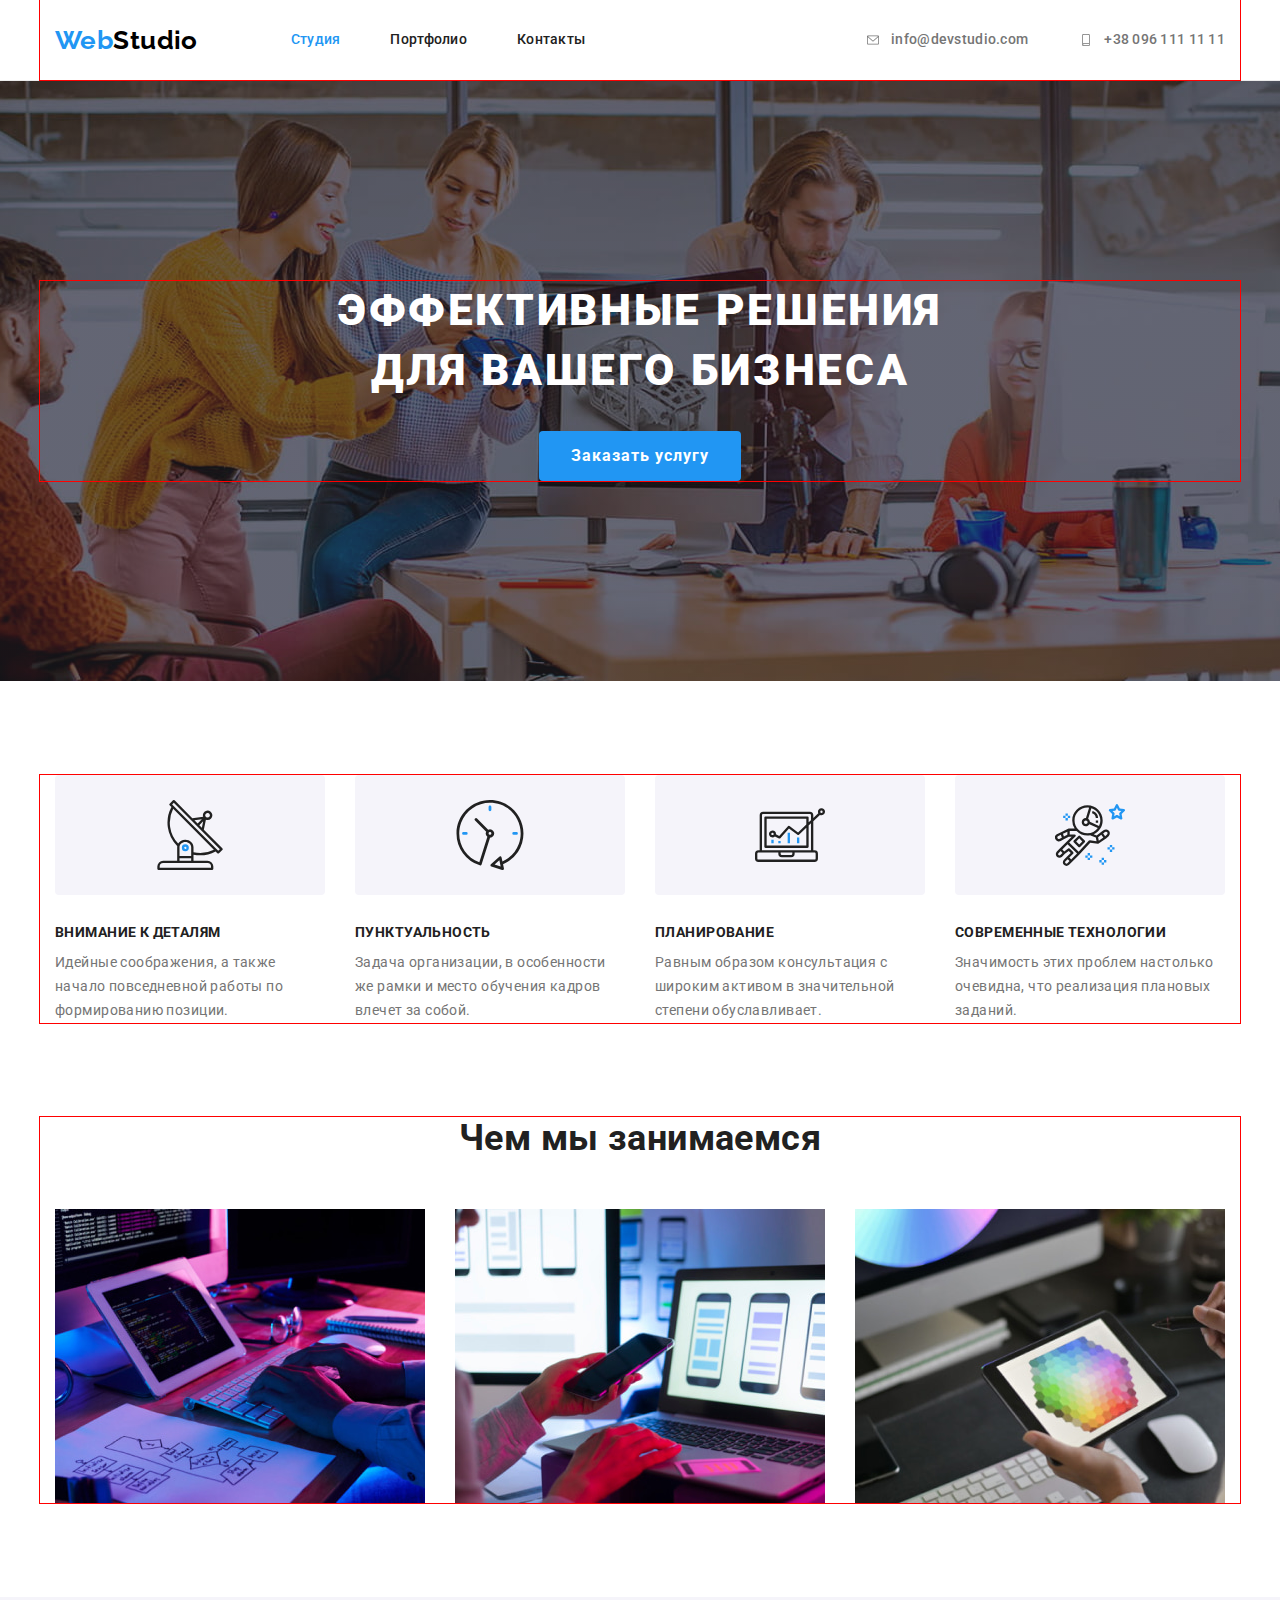
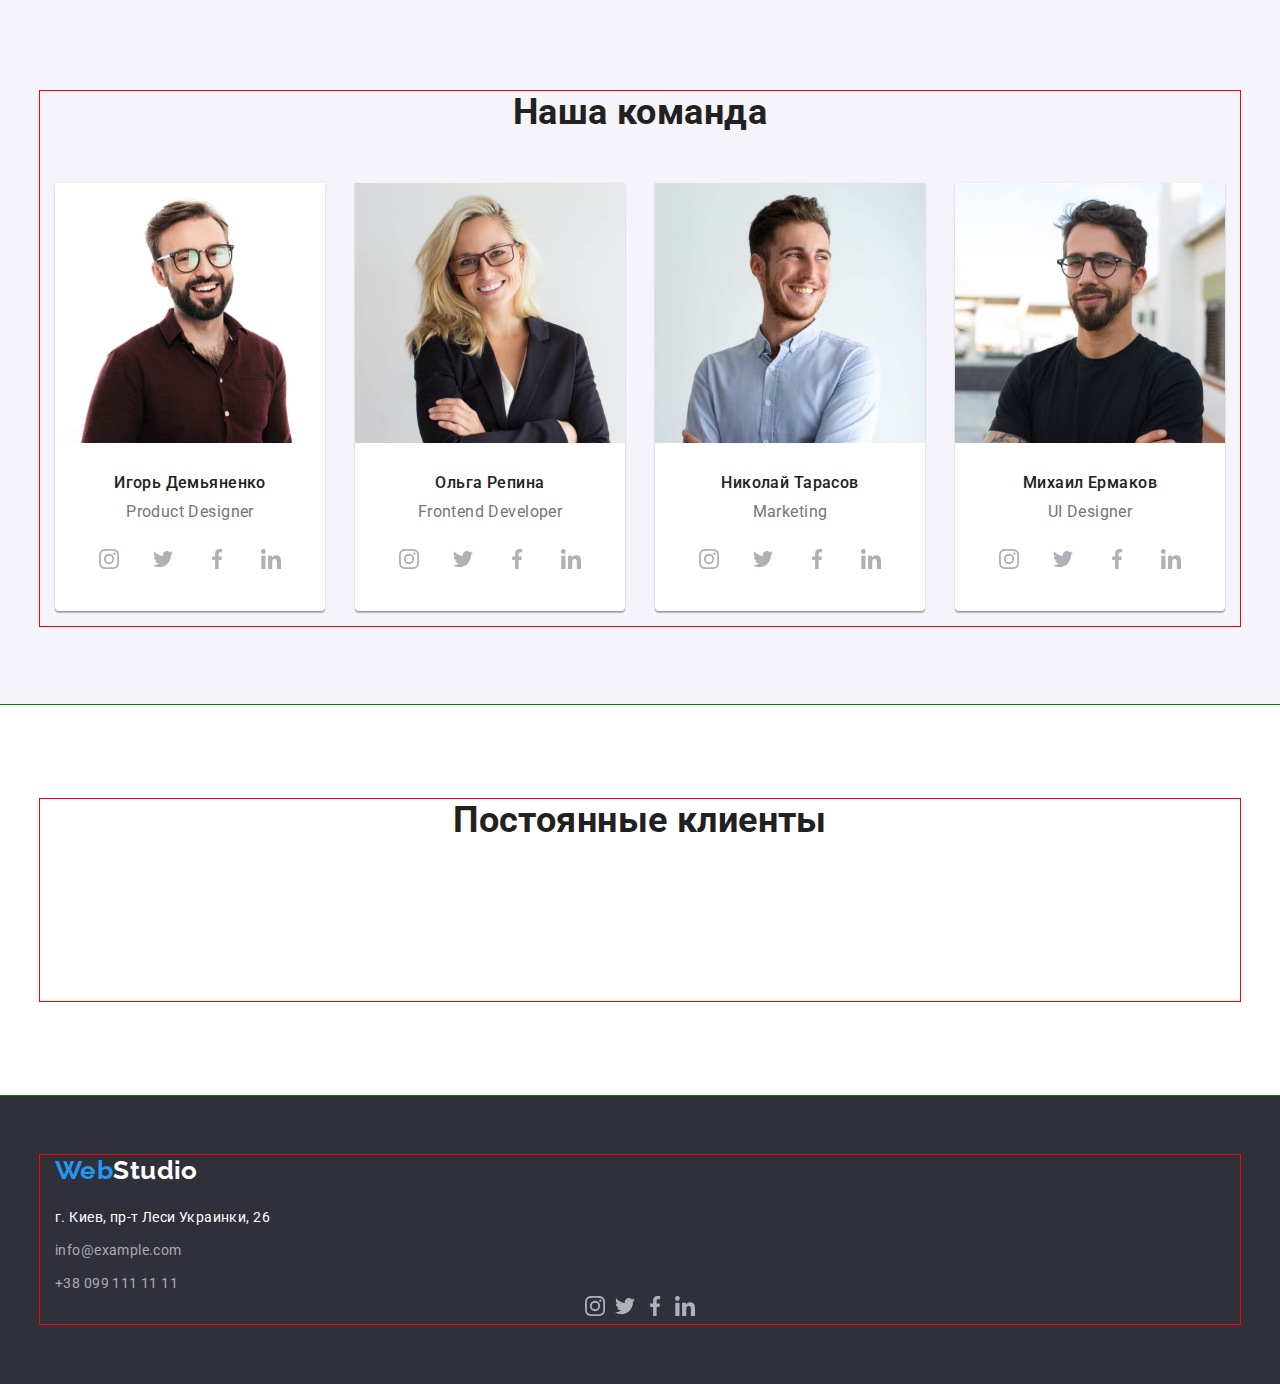
==== index.html @ 1580b16b "worked with hover of icons but need a help" ====
<!DOCTYPE html>
<html lang="ru">
  <head>
    <meta charset="UTF-8" />
    <meta http-equiv="X-UA-Compatible" content="IE=edge" />
    <meta name="viewport" content="width=device-width, initial-scale=1.0" />
    <title>goit-markup-hw-04-yashchuk-yurii</title>

    <!-- modern-normalize -->
    <link
      rel="stylesheet"
      href="https://cdnjs.cloudflare.com/ajax/libs/modern-normalize/1.0.0/modern-normalize.min.css"
    />

    <!-- fonts-->
    <link rel="preconnect" href="https://fonts.googleapis.com" />
    <link rel="preconnect" href="https://fonts.gstatic.com" crossorigin />
    <link
      href="https://fonts.googleapis.com/css2?family=Raleway:wght@700&family=Roboto:wght@400;500;700;900&display=swap"
      rel="stylesheet"
    />

    <!-- CSS -->
    <link rel="stylesheet" href="./css/styles.css" />
  </head>

  <!-- body -->
  <body class="body">
    <!--header-->
    <header class="header">
      <div class="container header-container">
        <nav class="header-nav">
          <a class="header-logo" href="./index.html"
            >Web<span class="header-span">Studio</span></a
          >
          <ul class="header-list list">
            <li class="header-list-item">
              <a class="header-link current" href="./index.html">Студия</a>
            </li>
            <li class="header-list-item">
              <a class="header-link" href="./portfolio.html">Портфолио</a>
            </li>
            <li class="header-list-item">
              <a class="header-link" href="#Контакты">Контакты</a>
            </li>
          </ul>
        </nav>
        <div class="header-contacts">
          <ul class="header-address-list list">
          <li class="header-address-item head-email">
            <svg class="header-contacts-icon icon-envelope" width="16" height="12">
              <use href="./images/icons.svg#icon-envelope"></use>
            </svg>
            <a class="header-contacts-item header-contacts-email"
              href="mailto:info@devstudio.com"
              >info@devstudio.com</a
            >
          </li>
          <li class="header-address-item head-smartphone">
            <svg class="header-contacts-icon icon-smartphone" width="16" height="12">
              <use href="./images/icons.svg#icon-smartphone"></use>
            </svg>
            <a
              class="header-contacts-item header-contacts-tel"
              href="tel:+380961111111"
              >+38 096 111 11 11</a
            >
          </li>
          </ul>
        </div>
      </div>
    </header>

    <!-- main -->
    <main>
      <!--hero-->
      <section class="hero">
        <div class="container hero-container">
          <h1 class="hero-title">Эффективные решения для вашего бизнеса</h1>
          <button class="hero-btn" type="button">Заказать услугу</button>
        </div>
      </section>

      <!--features-->
      <section class="features section">
        <div class="container features-container">
          <h2 class="features-title">Особенности</h2>
          <ul class="features-list list">
            <li class="features-list-item">
              <div class="features-icons features-icons-details">
                <svg width="70" height="70">
                  <use href="./images/icons.svg#icon-antenna"></use>
                </svg>
              </div>
              <h3 class="features-subtitle">Внимание к деталям</h3>
              <p class="features-txt">
                Идейные соображения, а также начало повседневной работы по
                формированию позиции.
              </p>
            </li>
            <li class="features-list-item">
              <div class="features-icons features-icons-punktuality">
                <svg width="70" height="70">
                  <use href="./images/icons.svg#icon-clock"></use>
                </svg>
              </div>
              <h3 class="features-subtitle">Пунктуальность</h3>
              <p class="features-txt">
                Задача организации, в особенности же рамки и место обучения
                кадров влечет за собой.
              </p>
            </li>
            <li class="features-list-item">
              <div class="features-icons features-icons-planning">
                <svg width="70" height="70">
                  <use href="./images/icons.svg#icon-diagram"></use>
                </svg>
              </div>
              <h3 class="features-subtitle">Планирование</h3>
              <p class="features-txt">
                Равным образом консультация с широким активом в значительной
                степени обуславливает.
              </p>
            </li>
            <li class="features-list-item">
              <div class="features-icons features-icons-technology">
                <svg width="70" height="70">
                  <use href="./images/icons.svg#icon-astronaut"></use>
                </svg>
              </div>
              <h3 class="features-subtitle">Современные технологии</h3>
              <p class="features-txt">
                Значимость этих проблем настолько очевидна, что реализация
                плановых заданий.
              </p>
            </li>
          </ul>
        </div>
      </section>

      <!--cervice-->
      <section class="service section">
        <div class="container service-container">
          <h2 class="service-title">Чем мы занимаемся</h2>
          <ul class="list cervice-list-container">
            <li class="cervice-list-items">
              <img
                class="service-img"
                src="./images/sec3/img1.jpg"
                alt="Создание сайтов"
                width="370"
                height="294"
              />
            </li>
            <li class="cervice-list-items">
              <img
                class="service-img"
                src="./images/sec3/img2.jpg"
                alt="Создание мобильных приложений"
                width="370"
                height="294"
              />
            </li>
            <li class="cervice-list-items">
              <img
                class="service-img"
                src="./images/sec3/img3.jpg"
                alt="Яркое оформление сайтов и приложений"
                width="370"
                height="294"
              />
            </li>
          </ul>
        </div>
      </section>

      <!--team-->
      <section class="team section">
        <div class="container">
          <h2 class="team-title">Наша команда</h2>
          <ul class="team-list list card-set">
            <li class="team-list-item card-set-item">
              <img
                class="team-img"
                src="./images/sec4/img4.jpg"
                alt="Игорь Демьяненко"
                width="270"
                height="260"
              />
              <h3 class="team-subtitle">Игорь Демьяненко</h3>
              <p class="team-txt" lang="en">Product Designer</p>
              <ul class="social-media list">
                <li class="social-media-item">
                  <a
                  class="team-smi-link link"
                  href=""
                  target="_blank"
                  rel="noopener noreferrer"
                  aria-label="instagram">
                  <svg class="team-smi-icon" width="20" height="20">
                    <use href="./images/icons.svg#icon-instagram"></use>
                  </svg>
                  </a>
                </li>
                <li class="social-media-item">
                  <a 
                  class="team-smi-link link"
                  href=""
                  target="_blank"
                  rel="noopener noreferrer"
                  aria-label="twitter">
                  <svg class="team-smi-icon" width="20" height="20">
                    <use href="./images/icons.svg#icon-twitter"></use>
                  </svg>
                  </a>
                </li>
                <li class="social-media-item">
                  <a 
                  class="team-smi-link link"
                  href=""
                  target="_blank"
                  rel="noopener noreferrer"
                  aria-label="facebook">
                  <svg width="20" height="20">
                    <use href="./images/icons.svg#icon-facebook"></use>
                  </svg>
                  </a>
                </li>
                <li class="social-media-item">
                  <a 
                  class="team-smi-link link"
                  href=""
                  target="_blank"
                  rel="noopener noreferrer"
                  aria-label="linkedin">
                  <svg class="team-smi-icon" width="20" height="20">
                    <use href="./images/icons.svg#icon-linkedin"></use>
                  </svg>
                  </a>
                </li>
              </ul>
            </li>
            <li class="team-list-item card-set-item">
              <img
                class="team-img"
                src="./images/sec4/img5.jpg"
                alt="Ольга Репина"
                width="270"
                height="260"
              />
              <h3 class="team-subtitle">Ольга Репина</h3>
              <p class="team-txt" lang="en">Frontend Developer</p>
              <ul class="social-media list">
                <li class="social-media-item">
                  <a
                  class="team-smi-link link"
                  href=""
                  target="_blank"
                  rel="noopener noreferrer"
                  aria-label="instagram">
                  <svg class="team-smi-icon" width="20" height="20">
                    <use href="./images/icons.svg#icon-instagram"></use>
                  </svg>
                  </a>
                </li>
                <li class="social-media-item">
                  <a 
                  class="team-smi-link link"
                  href=""
                  target="_blank"
                  rel="noopener noreferrer"
                  aria-label="twitter">
                  <svg class="team-smi-icon" width="20" height="20">
                    <use href="./images/icons.svg#icon-twitter"></use>
                  </svg>
                  </a>
                </li>
                <li class="social-media-item">
                  <a 
                  class="team-smi-link link"
                  href=""
                  target="_blank"
                  rel="noopener noreferrer"
                  aria-label="facebook">
                  <svg class="team-smi-icon" width="20" height="20">
                    <use href="./images/icons.svg#icon-facebook"></use>
                  </svg>
                  </a>
                </li>
                <li class="social-media-item">
                  <a 
                  class="team-smi-link link"
                  href=""
                  target="_blank"
                  rel="noopener noreferrer"
                  aria-label="linkedin">
                  <svg class="team-smi-icon" width="20" height="20">
                    <use href="./images/icons.svg#icon-linkedin"></use>
                  </svg>
                  </a>
                </li>
              </ul>
            </li>
            <li class="team-list-item card-set-item">
              <img
                class="team-img"
                src="./images/sec4/img6.jpg"
                alt="Николай Тарасов"
                width="270"
                height="260"
              />
              <h3 class="team-subtitle">Николай Тарасов</h3>
              <p class="team-txt" lang="en">Marketing</p>
              <ul class="social-media list">
                <li class="social-media-item">
                  <a
                  class="team-smi-link link"
                  href=""
                  target="_blank"
                  rel="noopener noreferrer"
                  aria-label="instagram">
                  <svg class="team-smi-icon" width="20" height="20">
                    <use href="./images/icons.svg#icon-instagram"></use>
                  </svg>
                  </a>
                </li>
                <li class="social-media-item">
                  <a 
                  class="team-smi-link link"
                  href=""
                  target="_blank"
                  rel="noopener noreferrer"
                  aria-label="twitter">
                  <svg class="team-smi-icon" width="20" height="20">
                    <use href="./images/icons.svg#icon-twitter"></use>
                  </svg>
                  </a>
                </li>
                <li class="social-media-item">
                  <a 
                  class="team-smi-link link"
                  href=""
                  target="_blank"
                  rel="noopener noreferrer"
                  aria-label="facebook">
                  <svg class="team-smi-icon" width="20" height="20">
                    <use href="./images/icons.svg#icon-facebook"></use>
                  </svg>
                  </a>
                </li>
                <li class="social-media-item">
                  <a 
                  class="team-smi-link link"
                  href=""
                  target="_blank"
                  rel="noopener noreferrer"
                  aria-label="linkedin">
                  <svg class="team-smi-icon" width="20" height="20">
                    <use href="./images/icons.svg#icon-linkedin"></use>
                  </svg>
                  </a>
                </li>
              </ul>
            </li>
            <li class="team-list-item card-set-item">
              <img
                class="team-img"
                src="./images/sec4/img7.jpg"
                alt="Михаил Ермаков"
                width="270"
                height="260"
              />
              <h3 class="team-subtitle">Михаил Ермаков</h3>
              <p class="team-txt" lang="en">UI Designer</p>
              <ul class="social-media list">
                <li class="social-media-item">
                  <a
                  class="team-smi-link link"
                  href=""
                  target="_blank"
                  rel="noopener noreferrer"
                  aria-label="instagram">
                  <svg class="team-smi-icon" width="20" height="20">
                    <use href="./images/icons.svg#icon-instagram"></use>
                  </svg>
                  </a>
                </li>
                <li class="social-media-item">
                  <a 
                  class="team-smi-link link"
                  href=""
                  target="_blank"
                  rel="noopener noreferrer"
                  aria-label="twitter">
                  <svg class="team-smi-icon" width="20" height="20">
                    <use href="./images/icons.svg#icon-twitter"></use>
                  </svg>
                  </a>
                </li>
                <li class="social-media-item">
                  <a 
                  class="team-smi-link link"
                  href=""
                  target="_blank"
                  rel="noopener noreferrer"
                  aria-label="facebook">
                  <svg width="20" height="20">
                    <use href="./images/icons.svg#icon-facebook"></use>
                  </svg>
                  </a>
                </li>
                <li class="social-media-item">
                  <a 
                  class="team-smi-link link"
                  href=""
                  target="_blank"
                  rel="noopener noreferrer"
                  aria-label="linkedin">
                  <svg class="team-smi-icon" width="20" height="20">
                    <use href="./images/icons.svg#icon-linkedin"></use>
                  </svg>
                  </a>
                </li>
              </ul>
            </li>
          </ul>
        </div>
      </section>

      <!-- clients -->
      <section class="clients section">
        <div class="container clients-container">
          <h2 class="clients-title">Постоянные клиенты</h2>
          <ul class="clients-list-container">
            <li class="clients-list list">
              <a 
                class="clients-link link"
                href=""
                target="_blank"
                rel="noopener noreferrer"
                aria-label="ya and co">
                <svg class="clients-icon" width="41" height="47">
                  <use href="./images/icons.svg#icon-"></use>
                </svg>
              </a>
            </li>
            <li class="clients-list list">
              <a 
                class="clients-link link"
                href=""
                target="_blank"
                rel="noopener noreferrer"
                aria-label="ya and co">
                <svg class="clients-icon" width="41" height="47">
                  <use href="./images/icons.svg#icon-"></use>
                </svg>
              </a>
            </li>
          </ul>
        </div>
      </section>
    </main>

    <!--footer-->
    <footer class="footer">
      <div class="container">
        <a class="footer-logo" href="#"
          >Web<span class="footer-span">Studio</span></a
        >
        <address class="address">
          <ul class="address-list">
            <li class="address-list-items">
              <a
                class="address-items address-link"
                href="https://goo.gl/maps/NhLZnFFBdDEXiQXY7"
                >г. Киев, пр-т Леси Украинки, 26</a
              >
            </li>
            <li class="address-list-items">
              <a
                class="address-items address-email"
                href="mailto:info@example.com"
                >info@example.com</a
              >
            </li>
            <li class="address-list-items">
              <a class="address-items address-tel" href="tel:+380991111111"
                >+38 099 111 11 11</a
              >
            </li>
          </ul>
        </address>
        <ul class="social-media list">
          <li class="social-media-item">
            <a 
              class="footer-smi-link link"
              href=""
              target="_blank"
              rel="noopener noreferrer"
              aria-label="instagram">
              <svg width="20" height="20">
                <use href="./images/icons.svg#icon-instagram"></use>
              </svg>
            </a>
          </li>
          <li class="social-media-item">
            <a 
              class="footer-smi-link link"
              href=""
              target="_blank"
              rel="noopener noreferrer"
              aria-label="twitter">
              <svg width="20" height="20">
                <use href="./images/icons.svg#icon-twitter">
                </use>
              </svg>
            </a>
          </li>
          <li class="social-media-item">
            <a 
              class="footer-smi-link link"
              href=""
              target="_blank"
              rel="noopener noreferrer"
              aria-label="facebook">
              <svg width="20" height="20">
                <use href="./images/icons.svg#icon-facebook"></use>
              </svg>
          </li>
          <li class="social-media-item">
            <a 
              class="footer-smi-link link"
              href=""
              target="_blank"
              rel="noopener noreferrer"
              aria-label="linkedin">
            <svg width="20" height="20">
              <use href="./images/icons.svg#icon-linkedin"></use>
            </svg>
            </a>
          </li>
        </ul>
      </div>
    </footer>
  </body>
</html>
---- css/styles.css ----
/* bg cl
    - main ##FFFFFF
    - second #2F303A #E5E5E5 #F5F4FA */

/* txt cl 
    - main  #757575
    - second add #212121 #FFFFFF rgba(255, 255, 255, 0.6) #000000
    - accent  #2196F3 */

:root {
    /* fonts */
    --main-font: "Roboto";
    --second-font: "Raleway"; 

    /* txt cl */
    --main-cl: #757575;
    --second-cl: #212121;
    --add_white_cl: #FFFFFF;
    --add_black_cl: #000000;
    --add_rgba_cl: rgba(255, 255, 255, 0.6);
    --accent-cl: #2196F3;

    /* bg-cl */
    --main-bg-cl: #FFFFFF;
    --second-bg-cl: #2F303A;
    --add-bg-cl: #E5E5E5;
    --rare-bg-cl: #F5F4FA;
    --accent-bg-cl: #2196F3;
    --border-card-cl: #EEEEEE;
    --border-header-cl: #ECECEC;
    --border-clients-cl: AFB1B8;
    --hero-bg-cl: C4C4C4;
    
    /* others */
    --items: 3;
    --indent: 40px;
}

/* body */
.body {
    background: var(-main-bg-cl);
    color: var(--main-cl);
    font-family: var(--main-font), sans-serif;
    font-weight: 400;
    font-size: 14px;
    line-height: 1.71;
    letter-spacing: 0.03em;
    font-style: normal;
}

/* common styles start */

.list {
    text-decoration: none;
    list-style: none;
    margin-top: 0;
    margin-bottom: 0;
    padding-left: 0;
}

/* grid flexbox */
.card-set {
    display: flex;
    flex-wrap: wrap;
    margin: calc(-1 * var(--indent) / 2);
}

.card-set-item {
    flex-basis: calc((100% - (var(--indent)) * var(--items)) / var(--items));
    margin: calc(var(--indent) / 2);
}


/* HEADER */
.header-nav .header-link.current {
color: var(--accent-cl);
}

.header-logo {
    font-family: var(--second-font);
    font-weight: 700;
    font-size: 26px;
    line-height: 1.19;
    color: var(--accent-cl);
    text-decoration: none;
    list-style: none;
    margin-right: 93px;
}

.header-span { 
    color: var(--add_black_cl);
}
        
.footer-span {
    color: var(--add_white_cl);
}

.header-link {
color: var(--second-cl);
    font-weight: 500;
    line-height: 1.14;
    letter-spacing: 0.02em;
    text-decoration: none;
    list-style: none;

    display: block;
    padding-top: 32px;
    padding-bottom: 32px;
}

.header-link:hover,
.header-link:focus {
    color: var(--accent-cl); 
}

.header-contacts a {
    color: var(--main-cl); 
    font-weight: 500;
    line-height: 1.14px;
    letter-spacing: 0.02em;
    text-decoration: none;
    list-style: none;
}

.header-address-item .header-contacts-item:hover,
.header-address-item .header-contacts-item:focus {
color: var(--accent-cl);
}

.list {
    display: flex;
}

.header-container {
    display: flex;
    align-items: center;
}

.header-nav {
    display: flex;
    align-items: center;
}

.header-list-item:not(:last-child) {
    margin-right: 50px;
}

.header-contacts-item {
    padding-top: 32px;
    padding-bottom: 32px;
}

.header-contacts {
    margin-left: auto;
}

.icon-smartphone {
    margin-left: 50px;
}

.header {
    border-bottom: 1px solid var(--border-header-cl);
    max-width: 1600px;
    margin-left: auto;
    margin-right: auto;
}

.header-address-item {
    display: flex;
    align-items: center;
}

.header-contacts-icon {
    margin-right: 10px;
}

.header-contacts-email:hover .icon-envelope,
.header-contacts-email:focus .icon-envelope {
    fill: var(--accent-cl);
}

.head-smartphone > .header-contacts-tel:hover .icon-smartphone,
.head-smartphone > .header-contacts-tel:focus .icon-smartphone {
    fill: var(--accent-cl);
}

/* HERO*/
.hero { 
    text-align: center;
    padding-top: 200px;
    padding-bottom: 200px;
    max-width: 1600px;
    height: 600px;
    margin-right: auto;
    margin-left: auto;

    background: var(--second-bg-cl);
    background-image: 
    linear-gradient(to right, rgba(47, 48, 58, 0.4), rgba(47, 48, 58, 0.4)),
    url(../images/hero/img-hero.jpg),
    linear-gradient(to right, #C4C4C4, #C4C4C4);
    background-repeat: no-repeat;
    background-size: cover;
    background-position: center;  
}

.hero-title {
    color: var(--add_white_cl);
    font-weight: 900;
    font-size: 44px;
    line-height: 1.36;
    letter-spacing: 0.06em;
    text-transform: uppercase;

    margin-top: 0;
    margin-bottom: 30px;
    width: 696px;
    margin-left: auto;
    margin-right: auto;
    text-align: center;
}

.hero-btn {
    background: var(--accent-bg-cl);
    color: var(--add_white_cl);
    font-weight: 700;
    font-size: 16px;
    line-height: 1.87;
    letter-spacing: 0.06em;
    cursor: pointer;

    padding: 10px 32px;
    display: inline-block;
    border-radius: 4px;
    min-width: 200px;
    text-align: center;
    border: none;
}

.hero-btn:hover,
.hero-btn:focus {
    background: var(--rare-bg-cl);
    color: var(--second-cl);
    box-shadow: 0px 4px 4px rgba(0, 0, 0, 0.15);
}

/* FEATURES */
/* h2 hidden */
.features-title {
    position: absolute;
    width: 1px;
    height: 1px;
    margin: -1px;
    border: 0;
    padding: 0;
    white-space: nowrap;
    clip-path: inset(100%);
    clip: rect(0 0 0 0);
    overflow: hidden;
}

.features-subtitle {
    font-weight: 700;
    font-size: 14px;
    line-height: 1.14;
    text-transform: uppercase;
    color: var(--second-cl);

    margin-bottom: 10px;
}   

.features-txt {
    color: var(--main-cl);
    line-height: 1.71;
    letter-spacing: 0.03em;
}

.features-container {
    display: flex;
}

.features-list-item:not(:last-child) {
    margin-right: 30px;
}

.features-list-item {
    flex-basis: 270px;
}

.features-icons {
    display: flex;
    width: 270px;
    height: 120px;
    background: var(--rare-bg-cl);
    border-radius: 4px;
    margin-bottom: 30px;
    align-items: center;
    justify-content: center;
}

/* SERVICE */

.service-title {
    font-weight: 700;
    font-size: 36px;
    line-height: 1.17;
    color: var(--second-cl);
    margin-top: 0;
    margin-bottom: 50px;

    display: flex;
    justify-content: center;
}

.cervice-list-container {
    display: flex;
}

.cervice-list-items:not(:last-child) {
    margin-right: 30px;
}

/* TEAM */

.team {
    background: var(--rare-bg-cl) ;
}

.team-title {
    font-weight: 700;
    font-size: 36px;
    line-height: 1.17;
    color: var(--second-cl);
    margin-top: 0;
    margin-bottom: 0;

    display: flex;
    justify-content: center;
    margin-bottom: 50px;
}

.team-subtitle {
    font-weight: 500;
    font-size: 16px;
    line-height: 1.19;
    color: var(--second-cl);

    display: flex;
    margin-bottom: 10px;
    justify-content: center;
}

.team-txt {
    font-size: 16px;
    line-height: 1.19;
    color: var(--main-cl);
    margin-top: 0;
    margin-bottom: 0;

    display: flex;
    margin-bottom: 16px;
    justify-content: center;
}

/* team flexbox*/
.team-list {
    --items: 4;
    --indent: 30px;
}

.team-img {
    margin-bottom: 30px;
}

.team-list-item {
    background: var(--main-bg-cl);
    box-shadow: 0px 1px 3px rgba(0, 0, 0, 0.12), 0px 1px 1px rgba(0, 0, 0, 0.14), 0px 2px 1px rgba(0, 0, 0, 0.2);
    border-radius: 0px 0px 4px 4px;
}

.social-media-link {
text-decoration: none;
} 

.social-media {
    display: flex;
    justify-content: center;
}

.social-media-item:not(:last-child) {
    margin-right: 10px;
}

.team-smi-link { 
    display: flex;
    align-items: center;
    justify-content: center;
    height: 44px;
    width: 44px;
    background-color: var(--main-bg-cl);
    border-radius: 50%;
    margin-bottom: 30px;
}

.team-smi-link:hover .team-smi-icon,
.team-smi-link:focus .team-smi-icon {
    fill: var(--accent-cl);
}

/* CLIENTS */
.clients {
    outline: 1px solid green;
    background: var(--main-bg-cl);
}

.container {
    outline: 1px solid red;
}

    .clients-title {
    font-weight: 700;
    font-size: 36px;
    line-height: 1.17;
    color: var(--second-cl);
    margin-top: 0;
    margin-bottom: 50px;
    display: flex;
    justify-content: center;
    }
    
/* .clients-list {
    display: flex;
}

.clients-link {
    display: flex;
    width: 170px;
    height: 92px;
    border: 1px solid AFB1B8;
    border-radius: 4px;
    align-items: center;
    justify-content: center;
    cursor: pointer;
} */


/* FOOTER*/
.footer-logo {
    font-family: var(--second-font);
    font-weight: 700;
    font-size: 26px;
    line-height: 1.19;
    color: var(--accent-cl);
    text-decoration: none;
    list-style: none;

    display: inline-block;
    margin-bottom: 20px;
}

.address-items {
    text-decoration: none;
    list-style: none;
    font-style: normal;
    margin-top: 0;
    margin-bottom: 0;
}

.address .address-link {
    color: var(--add_white_cl);
}

.address .address-email, 
.address .address-tel {
    color: var(--add_rgba_cl);
    }

    .footer {  
    background: var(--second-bg-cl);

    padding-top: 60px;
    padding-bottom: 60px;
    margin-left: auto;
    margin-right: auto;
    max-width: 1600px;
}

/* footer flexbox*/

.address-list {
    display: inline-block;
}

.address-list-items:not(:last-child) {
    margin-bottom: 9px;
}

.address-list-items {
    list-style: none;
}

/* PORTFOLIO */

.filters-btn {
    font-weight: 500;
    font-size: 16px;
    line-height: 1.62;
    text-align: center;
    letter-spacing: 0.03em;
    color: var(--second-cl);
    background: var(--rare-bg-cl);
    border-radius: 4px;
    cursor: pointer;
    padding: 6px 22px;
    display: inline-block;
    border: none;
}

.filters-btn:hover,
.filters-btn:focus {
    background: var(--accent-bg-cl);
    color: var(--add_white_cl);
    box-shadow: 0px 3px 1px rgba(0, 0, 0, 0.1), 0px 1px 2px rgba(0, 0, 0, 0.08), 0px 2px 2px rgba(0, 0, 0, 0.12);
}

.portfolio-title {
    position: absolute;
    width: 1px;
    height: 1px;
    margin: -1px;
    border: 0;
    padding: 0;
    white-space: nowrap;
    clip-path: inset(100%);
    clip: rect(0 0 0 0);
    overflow: hidden;
}

.portfolio-subtitle {
    font-weight: 700;
    font-size: 18px;
    line-height: 2.00;
    letter-spacing: 0.06em;
    color: var(--second-cl);
    font-style: normal;
    margin-bottom: 4px;
}

.portfolio-txt {
    font-size: 16px;
    line-height: 1.88;
    color:var(--main-cl);
    margin-top: 0;
    margin-bottom: 0;
}

.portfolio-filters {
    justify-content: center;
    margin-bottom: 50px;
}

.portfolio-filters-item:not(:last-child) {
    margin-right: 8px;
}

.portfolio-list {
    --items: 3;
    --indent: 30px;
}

.portfolio-list-item:hover,
.portfolio-list-item:focus {
box-shadow: 0px 1px 1px rgba(0, 0, 0, 0.12), 0px 4px 4px rgba(0, 0, 0, 0.06), 1px 4px 6px rgba(0, 0, 0, 0.16);
}

.portfolio-service {
    padding: 20px 24px;
    border-left: 1px solid var(--border-card-cl);
    border-right: 1px solid var(--border-card-cl);
    border-bottom: 1px solid var(--border-card-cl);
}

.portfolio-link {
    text-decoration: none;
}

/* FLEXBOX */
/* OUTLINE AND BG */
/* outline for all section 
.hero,
.features,
.service,
.team,
.footer,
.portfolio {
    outline: 2px solid tomato;
}*/

/* outline for all containers 
.container {
outline: 2px solid rgb(19, 201, 31);
}*/

/* pictures */
img {
    display: block;
    max-width: 100%;
    height: auto;
}

/* Reset some styles */
h1,
h2,
h3,
p,
ul {
    margin: 0;
    padding: 0;
}

/* CONTAINER */
.container {
    width: 1200px;
    padding-left: 15px;
    padding-right: 15px;
    margin-left: auto;
    margin-right: auto;
}

/* SECTIONS */
.section {
    padding-top: 94px;
    padding-bottom: 94px;
    max-width: 1600px;
    margin-right: auto;
    margin-left: auto;
}

/* changed for correct padding of service */
.service {
    padding-top: 0;
}
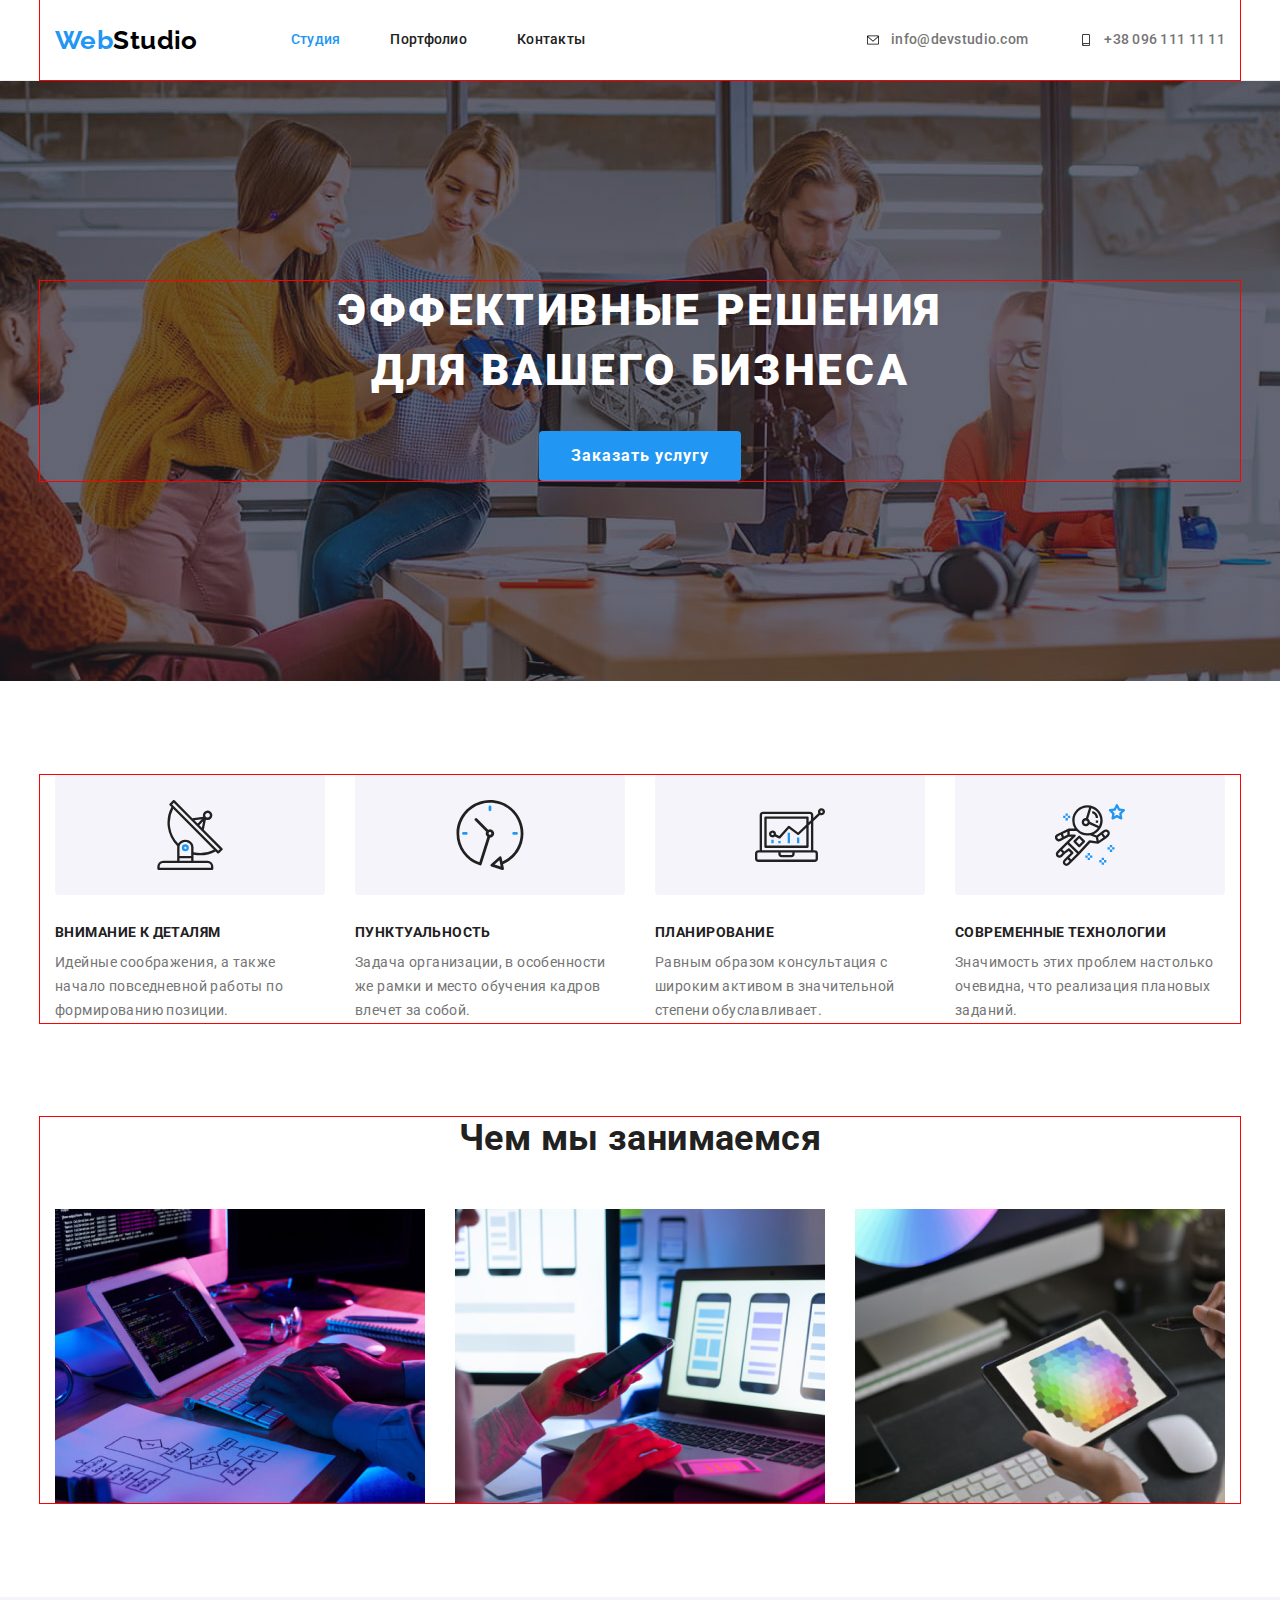
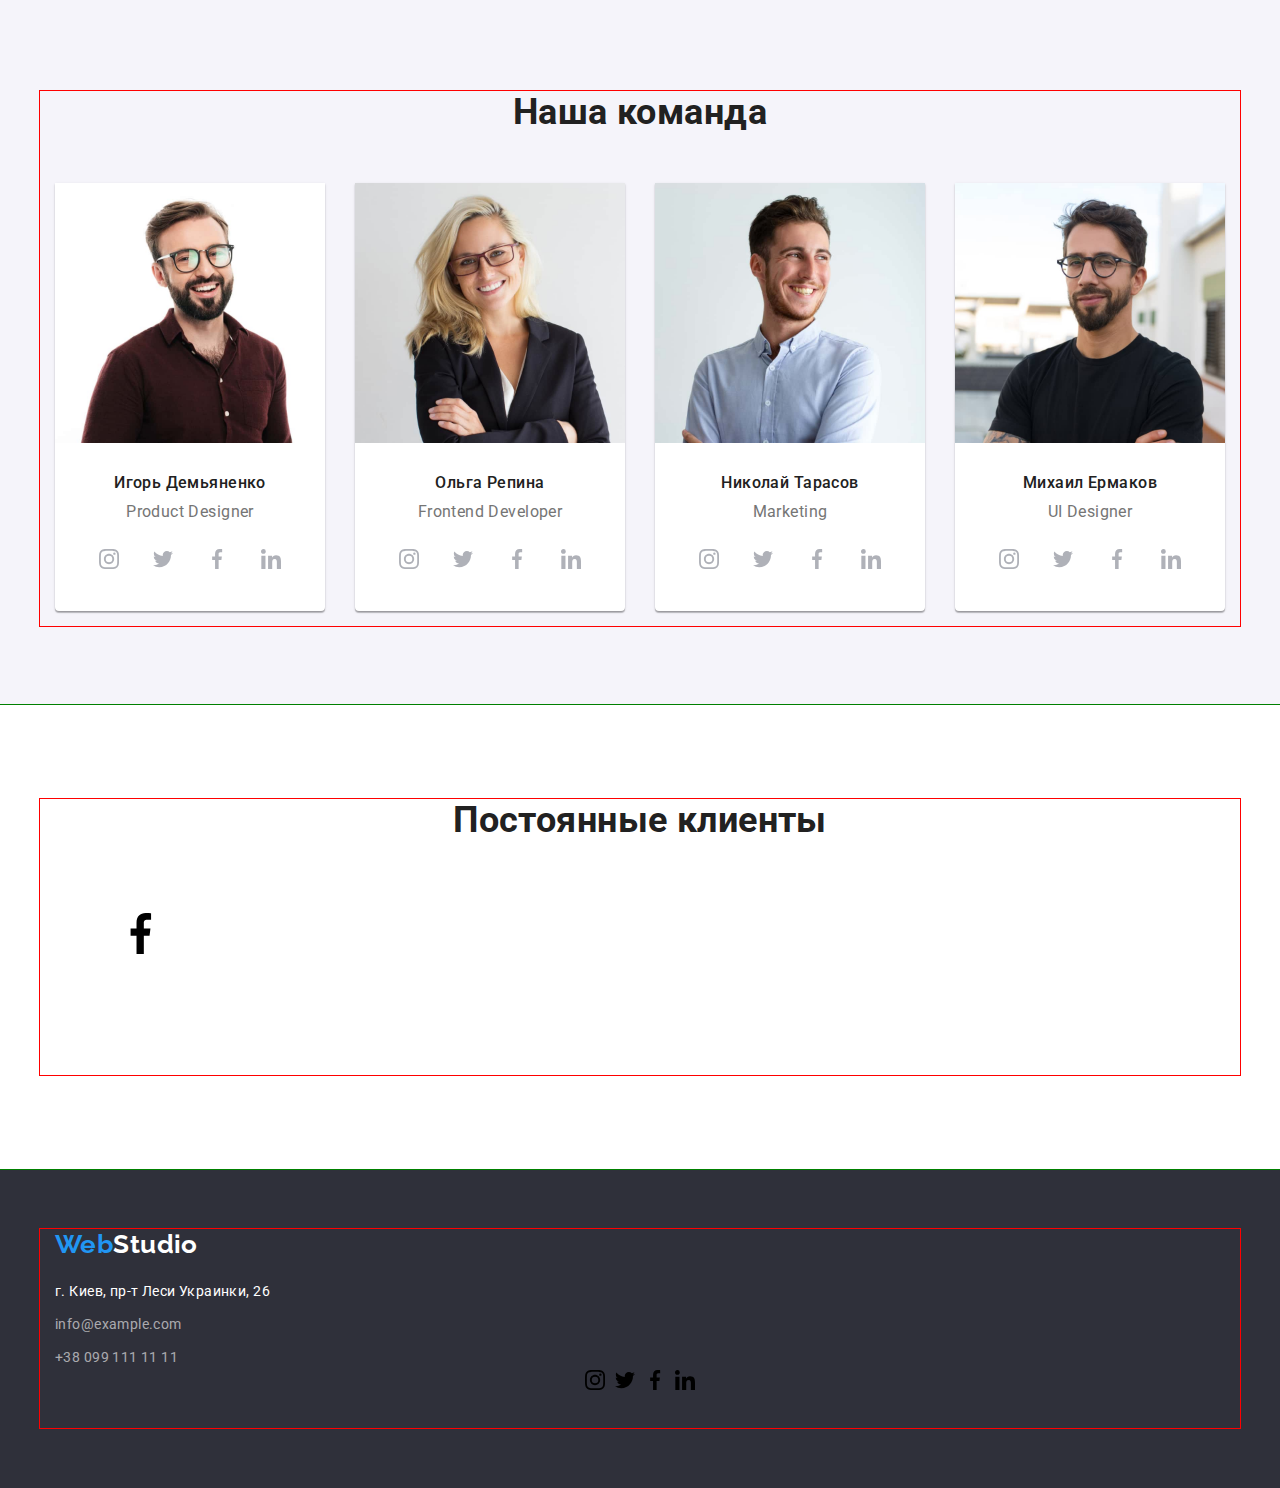
==== commit caded61b: "made icons in team section" ====
--- a/index.html
+++ b/index.html
@@ -221,7 +221,7 @@
                   target="_blank"
                   rel="noopener noreferrer"
                   aria-label="facebook">
-                  <svg width="20" height="20">
+                  <svg class="team-smi-icon" width="20" height="20">
                     <use href="./images/icons.svg#icon-facebook"></use>
                   </svg>
                   </a>
@@ -404,7 +404,7 @@
                   target="_blank"
                   rel="noopener noreferrer"
                   aria-label="facebook">
-                  <svg width="20" height="20">
+                  <svg class="team-smi-icon" width="20" height="20">
                     <use href="./images/icons.svg#icon-facebook"></use>
                   </svg>
                   </a>
@@ -440,7 +440,7 @@
                 rel="noopener noreferrer"
                 aria-label="ya and co">
                 <svg class="clients-icon" width="41" height="47">
-                  <use href="./images/icons.svg#icon-"></use>
+                  <use href="./images/icons.svg#icon-facebook"></use>
                 </svg>
               </a>
             </li>
--- a/css/styles.css
+++ b/css/styles.css
@@ -29,7 +29,7 @@
     --accent-bg-cl: #2196F3;
     --border-card-cl: #EEEEEE;
     --border-header-cl: #ECECEC;
-    --border-clients-cl: AFB1B8;
+    --border-clients-cl: #AFB1B8;
     --hero-bg-cl: C4C4C4;
     
     /* others */
@@ -398,14 +398,24 @@
     justify-content: center;
     height: 44px;
     width: 44px;
+    fill: var(--border-clients-cl);
     background-color: var(--main-bg-cl);
     border-radius: 50%;
-    margin-bottom: 30px;
 }
 
 .team-smi-link:hover .team-smi-icon,
 .team-smi-link:focus .team-smi-icon {
-    fill: var(--accent-cl);
+    fill: var(--add_white_cl);
+    background-color: var(--accent-bg-cl);
+} 
+
+.team-smi-link:hover,
+.team-smi-link:focus {
+    background-color: var(--accent-bg-cl);
+}
+
+.social-media-item {
+    margin-bottom: 30px;
 }
 
 /* CLIENTS */
@@ -429,20 +439,20 @@
     justify-content: center;
     }
     
-/* .clients-list {
-    display: flex;
-}
-
-.clients-link {
+.clients-list {
+    display: flex;
+}
+
+.clients-list {
     display: flex;
     width: 170px;
     height: 92px;
-    border: 1px solid AFB1B8;
+    border: 5px solid AFB1B8;
     border-radius: 4px;
     align-items: center;
     justify-content: center;
     cursor: pointer;
-} */
+} 
 
 
 /* FOOTER*/
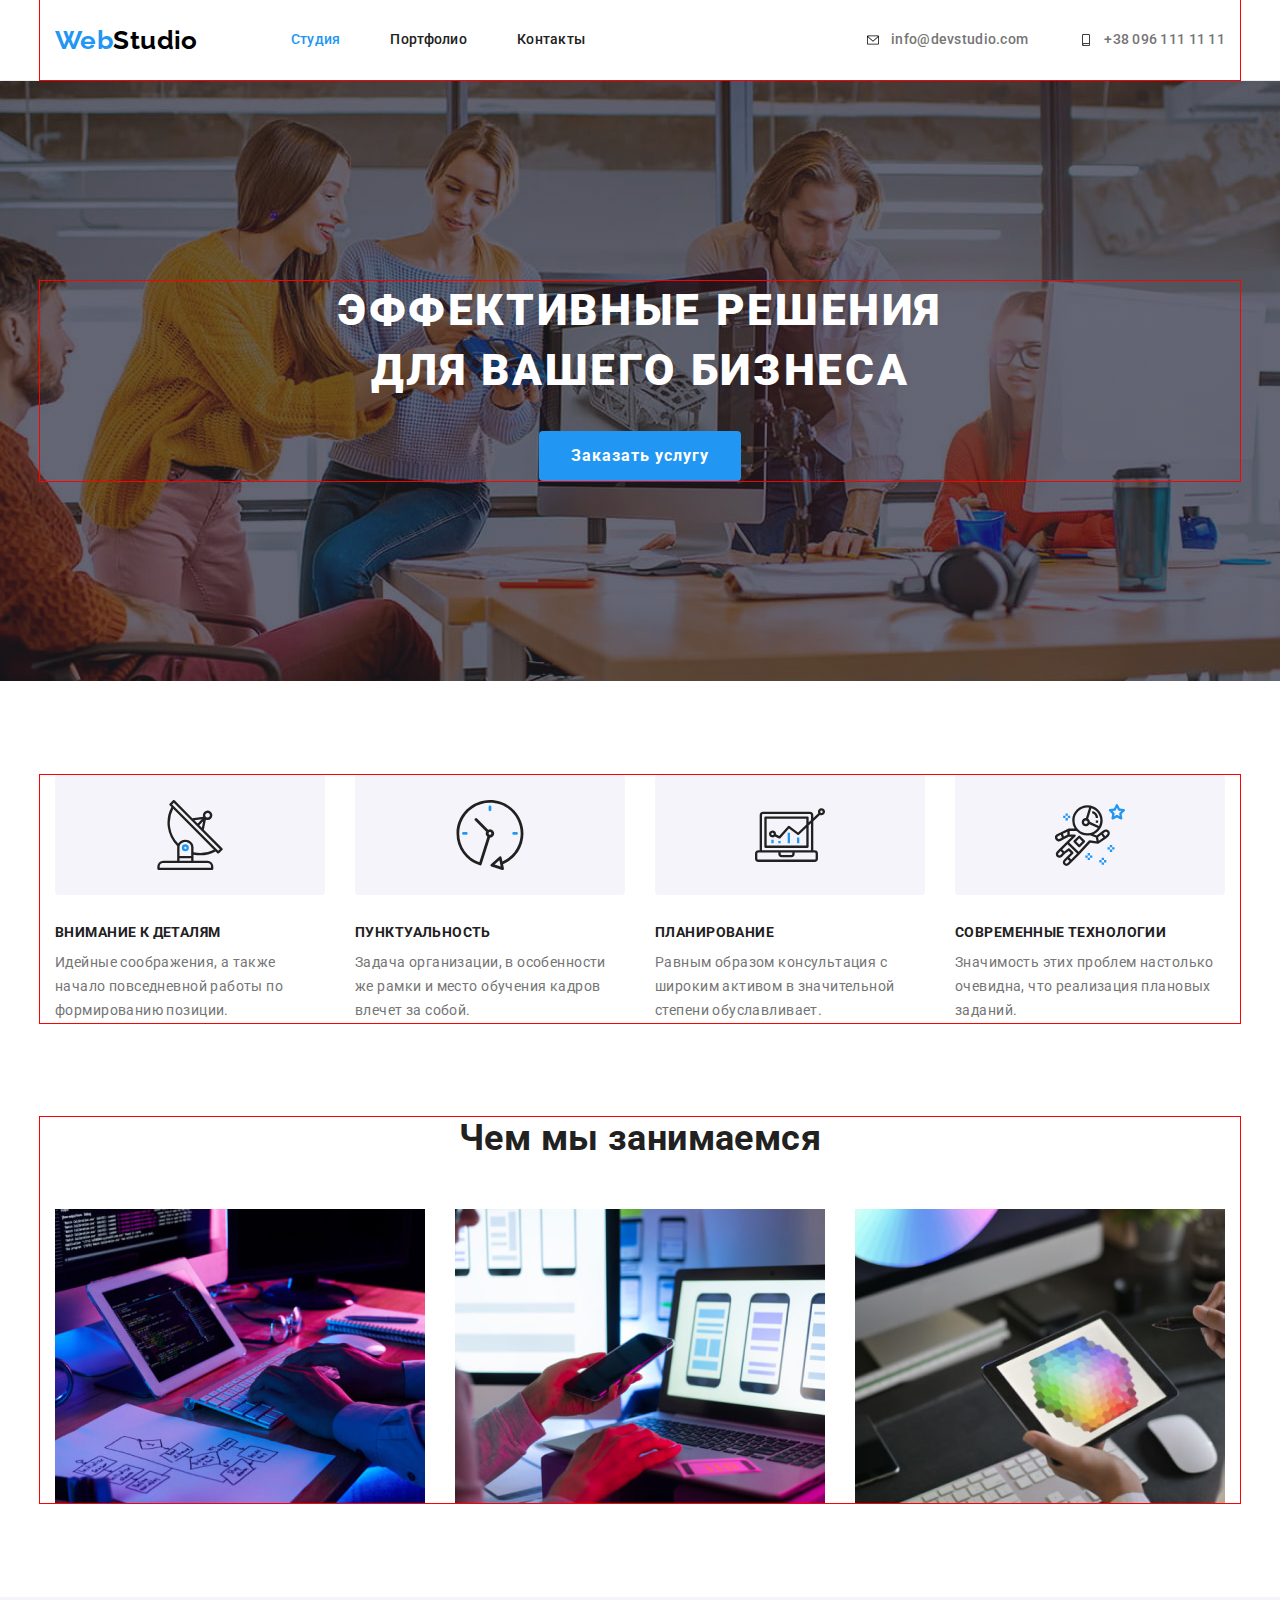
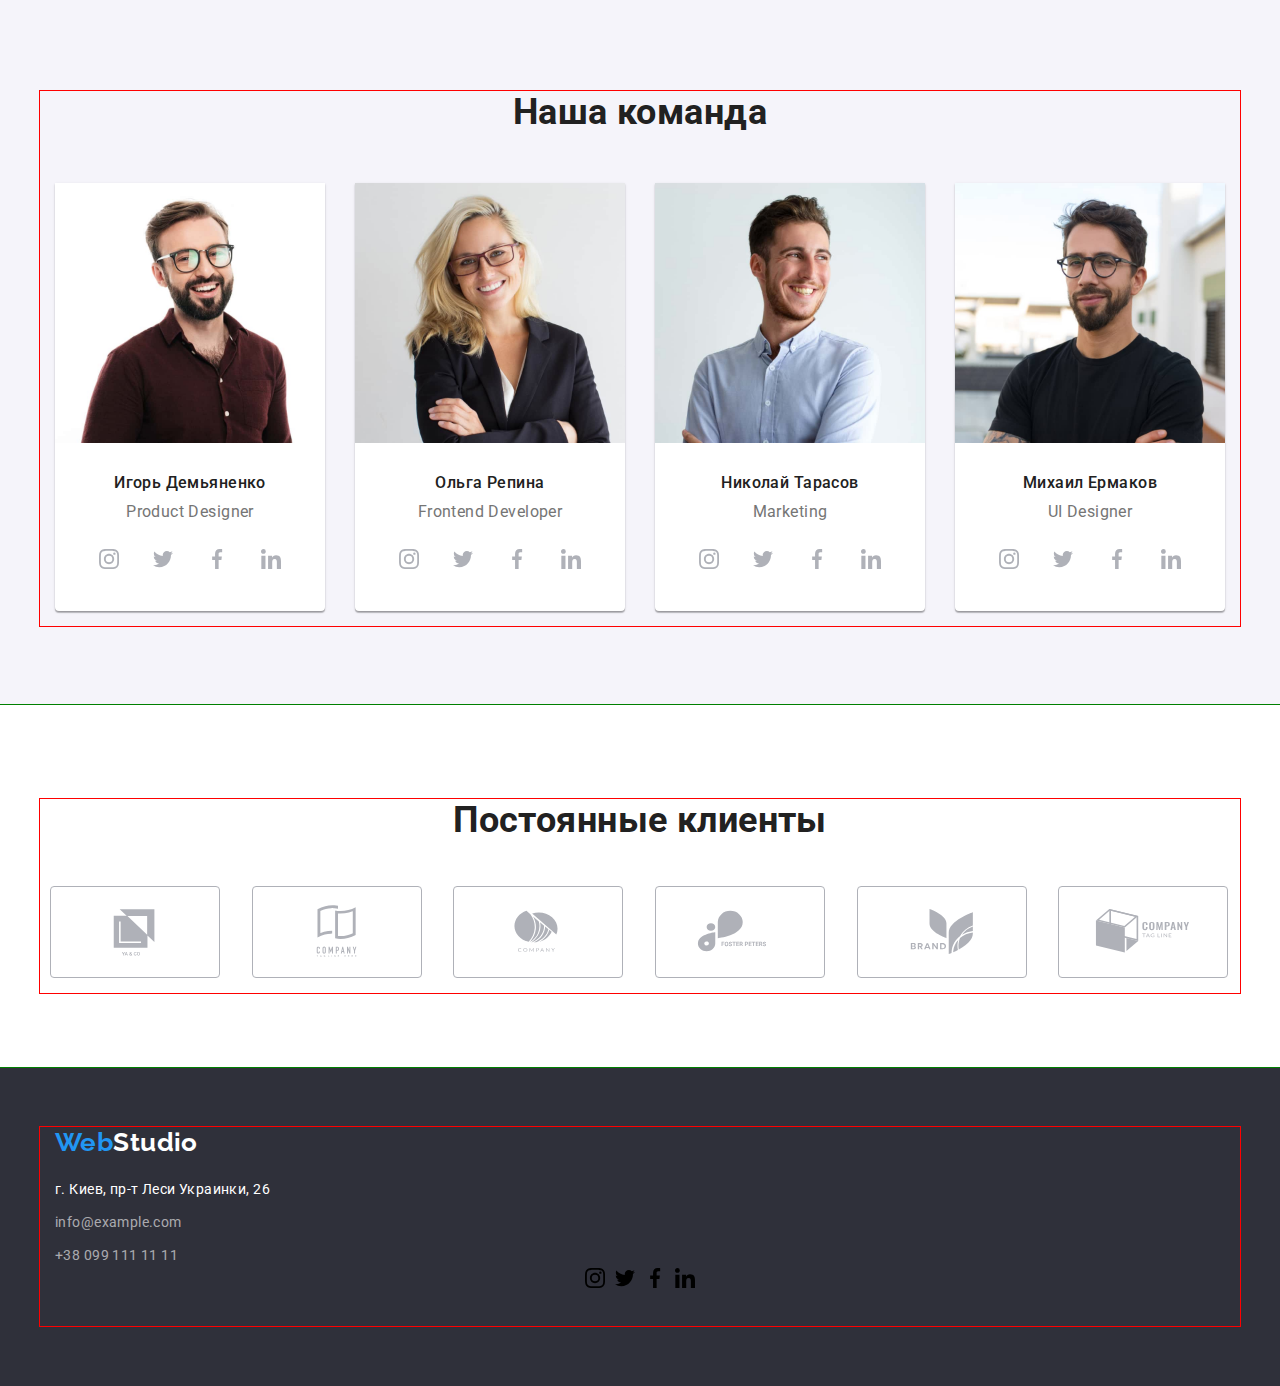
==== commit cb3a392c: "added icons to sprite and made clients  links" ====
--- a/index.html
+++ b/index.html
@@ -48,22 +48,19 @@
         <div class="header-contacts">
           <ul class="header-address-list list">
           <li class="header-address-item head-email">
+            <a class="header-contacts-item header-contacts-email"
+              href="mailto:info@devstudio.com">
             <svg class="header-contacts-icon icon-envelope" width="16" height="12">
               <use href="./images/icons.svg#icon-envelope"></use>
-            </svg>
-            <a class="header-contacts-item header-contacts-email"
-              href="mailto:info@devstudio.com"
-              >info@devstudio.com</a
+            </svg>info@devstudio.com</a
             >
           </li>
           <li class="header-address-item head-smartphone">
+            <a class="header-contacts-item header-contacts-tel"
+              href="tel:+380961111111">
             <svg class="header-contacts-icon icon-smartphone" width="16" height="12">
               <use href="./images/icons.svg#icon-smartphone"></use>
-            </svg>
-            <a
-              class="header-contacts-item header-contacts-tel"
-              href="tel:+380961111111"
-              >+38 096 111 11 11</a
+            </svg>+38 096 111 11 11</a
             >
           </li>
           </ul>
@@ -431,31 +428,79 @@
       <section class="clients section">
         <div class="container clients-container">
           <h2 class="clients-title">Постоянные клиенты</h2>
-          <ul class="clients-list-container">
-            <li class="clients-list list">
-              <a 
-                class="clients-link link"
-                href=""
-                target="_blank"
-                rel="noopener noreferrer"
-                aria-label="ya and co">
-                <svg class="clients-icon" width="41" height="47">
-                  <use href="./images/icons.svg#icon-facebook"></use>
-                </svg>
-              </a>
-            </li>
-            <li class="clients-list list">
-              <a 
-                class="clients-link link"
-                href=""
-                target="_blank"
-                rel="noopener noreferrer"
-                aria-label="ya and co">
-                <svg class="clients-icon" width="41" height="47">
-                  <use href="./images/icons.svg#icon-"></use>
-                </svg>
-              </a>
-            </li>
+          <ul class="clients-list-container card-set">
+            <li class="clients-list list card-set-item">
+                <a
+                  class="clients-link link"
+                  href=""
+                  target="_blank"
+                  rel="noopener noreferrer"
+                  aria-label="ya and co">
+                  <svg class="clients-icon" width="106" height="60">
+                    <use href="./images/icons.svg#icon-logo"></use>
+                  </svg>
+                </a>
+            </li>            
+            <li class="clients-list list card-set-item">
+                <a
+                  class="clients-link link"
+                  href=""
+                  target="_blank"
+                  rel="noopener noreferrer"
+                  aria-label="ya and co">
+                  <svg class="clients-icon" width="106" height="60">
+                    <use href="./images/icons.svg#icon-logo-1"></use>
+                  </svg>
+                </a>
+            </li>       
+            <li class="clients-list list card-set-item">
+                <a
+                  class="clients-link link"
+                  href=""
+                  target="_blank"
+                  rel="noopener noreferrer"
+                  aria-label="ya and co">
+                  <svg class="clients-icon" width="106" height="60">
+                    <use href="./images/icons.svg#icon-logo-2"></use>
+                  </svg>
+                </a>
+            </li>                   
+            <li class="clients-list list card-set-item">
+                <a
+                  class="clients-link link"
+                  href=""
+                  target="_blank"
+                  rel="noopener noreferrer"
+                  aria-label="ya and co">
+                  <svg class="clients-icon" width="106" height="60">
+                    <use href="./images/icons.svg#icon-logo-3"></use>
+                  </svg>
+                </a>
+            </li>       
+            <li class="clients-list list card-set-item">
+                <a
+                  class="clients-link link"
+                  href=""
+                  target="_blank"
+                  rel="noopener noreferrer"
+                  aria-label="ya and co">
+                  <svg class="clients-icon" width="106" height="60">
+                    <use href="./images/icons.svg#icon-logo-4"></use>
+                  </svg>
+                </a>
+            </li>       
+            <li class="clients-list list card-set-item">
+                <a
+                  class="clients-link link"
+                  href=""
+                  target="_blank"
+                  rel="noopener noreferrer"
+                  aria-label="ya and co">
+                  <svg class="clients-icon" width="106" height="60">
+                    <use href="./images/icons.svg#icon-logo-5"></use>
+                  </svg>
+                </a>
+            </li>       
           </ul>
         </div>
       </section>
--- a/css/styles.css
+++ b/css/styles.css
@@ -71,7 +71,6 @@
     margin: calc(var(--indent) / 2);
 }
 
-
 /* HEADER */
 .header-nav .header-link.current {
 color: var(--accent-cl);
@@ -123,10 +122,21 @@
     list-style: none;
 }
 
-.header-address-item .header-contacts-item:hover,
-.header-address-item .header-contacts-item:focus {
-color: var(--accent-cl);
-}
+.header-contacts-item:hover .icon-envelope,
+.header-contacts-item:focus .icon-envelope {
+    fill: var(--accent-cl);
+}
+
+.header-contacts-item:hover,
+.header-contacts-item:focus {
+    color: var(--accent-cl);
+}
+
+.header-contacts-item {
+    display: flex;
+    align-items: center;
+}
+
 
 .list {
     display: flex;
@@ -439,21 +449,40 @@
     justify-content: center;
     }
     
-.clients-list {
-    display: flex;
-}
-
-.clients-list {
+.clients-list-container {
+    display: flex;
+}
+
+.clients-link {
     display: flex;
     width: 170px;
     height: 92px;
-    border: 5px solid AFB1B8;
+    align-items: center;
+    justify-content: center;
+    cursor: pointer;
+    border: 1px solid var(--border-clients-cl);
     border-radius: 4px;
-    align-items: center;
-    justify-content: center;
-    cursor: pointer;
 } 
 
+.clients-icon {
+    fill: var(--border-clients-cl);
+}
+
+.clients-list {
+    --items: 6;
+    --indent: 30px;
+}
+
+.clients-link:hover .clients-icon,
+.clients-link:focus .clients-icon {
+    fill: var(--accent-bg-cl);
+
+} 
+
+.clients-link:hover,
+.clients-link:focus {
+    border-color: var(--accent-bg-cl);
+}
 
 /* FOOTER*/
 .footer-logo {
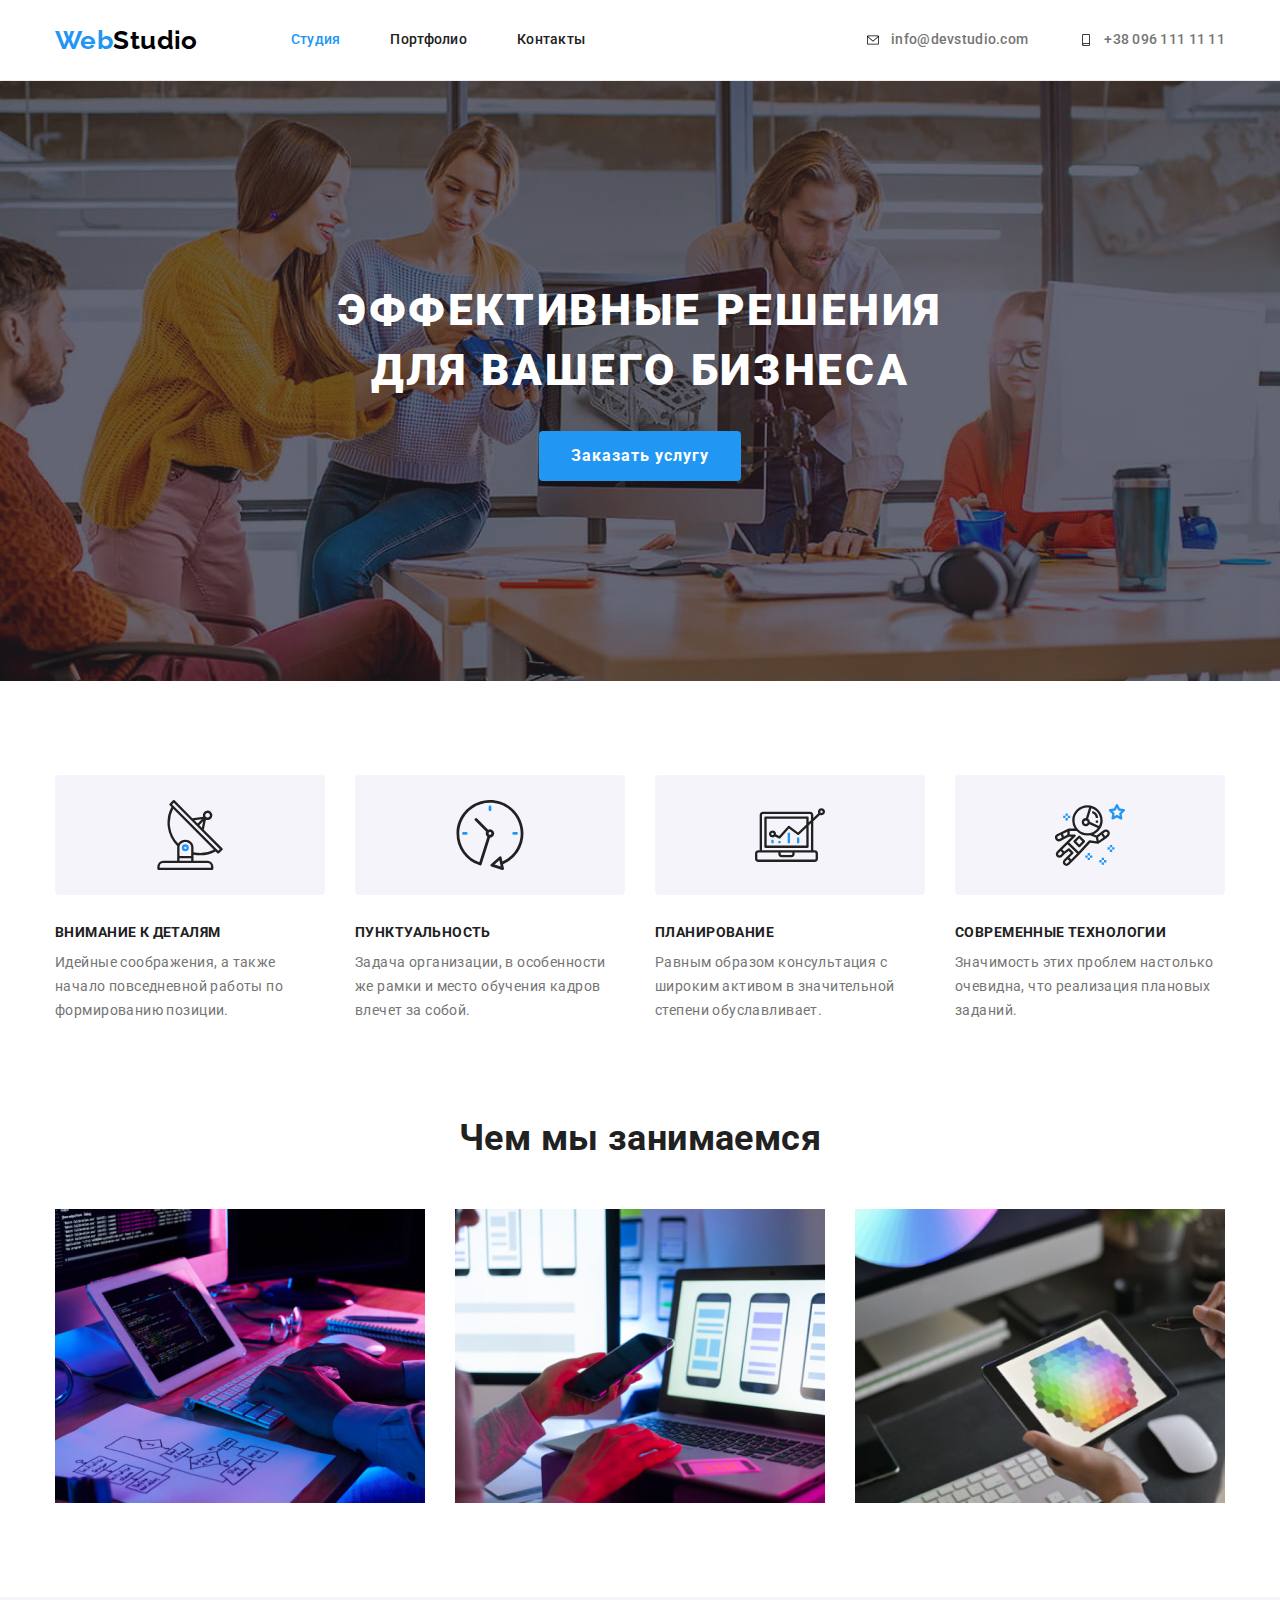
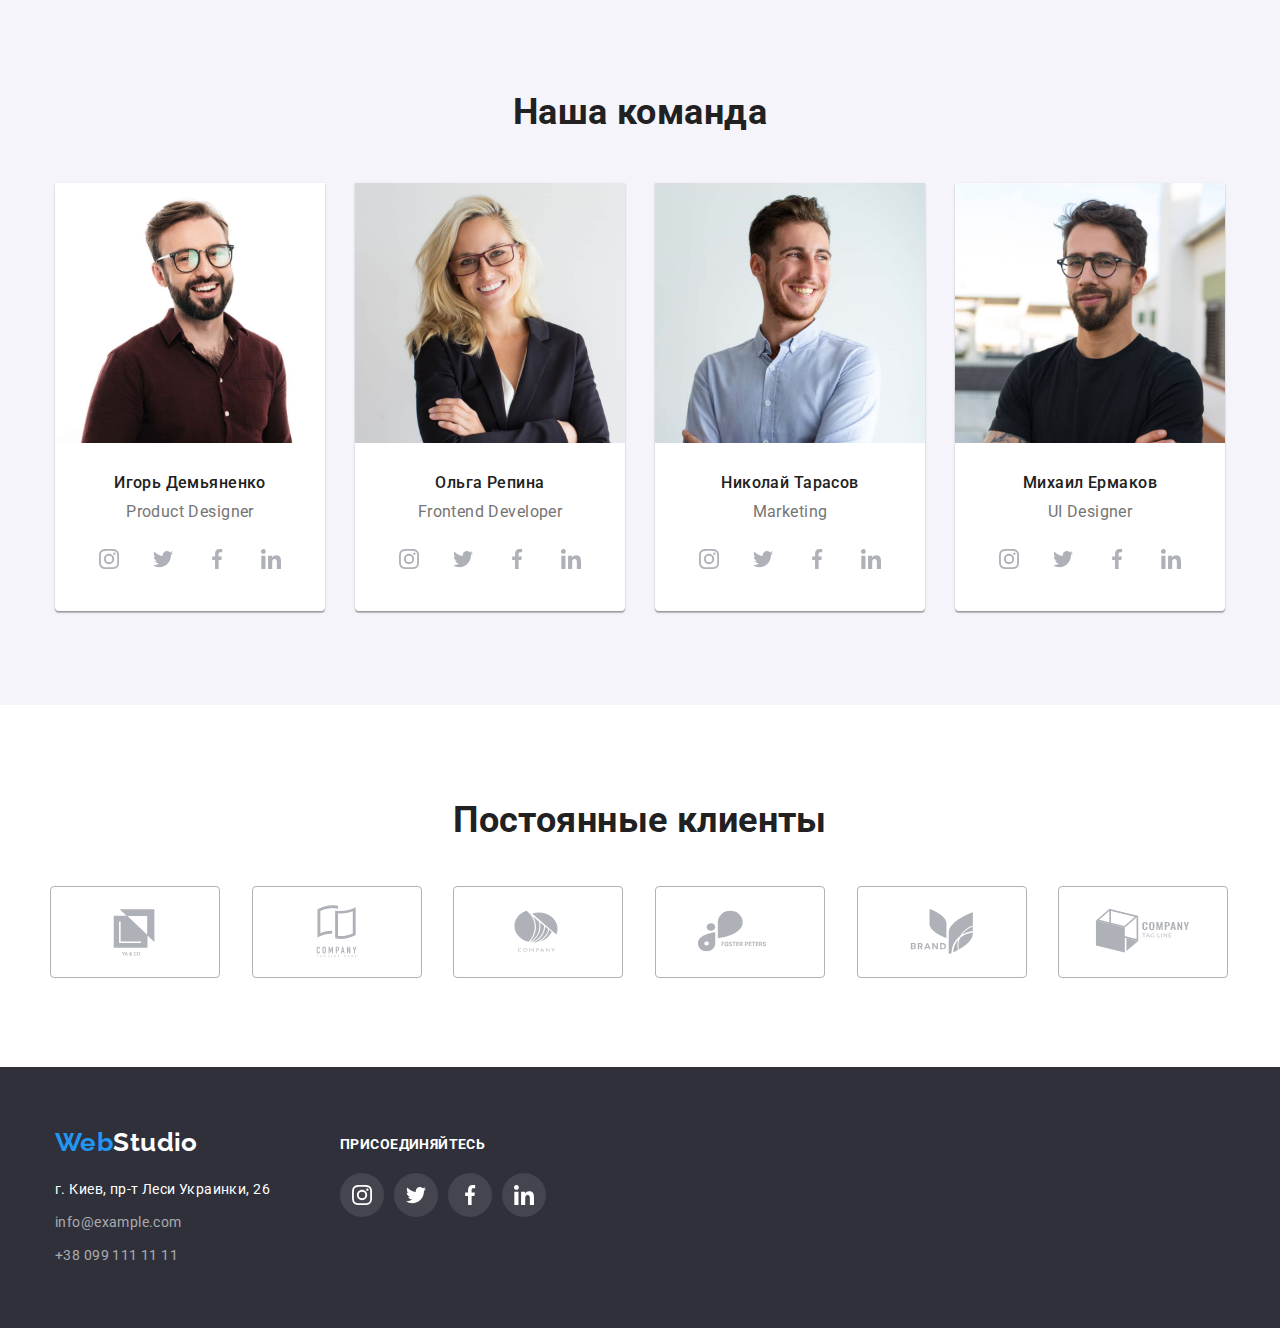
==== commit 5e4d8d8d: "project before check made footer" ====
--- a/index.html
+++ b/index.html
@@ -47,22 +47,34 @@
         </nav>
         <div class="header-contacts">
           <ul class="header-address-list list">
-          <li class="header-address-item head-email">
-            <a class="header-contacts-item header-contacts-email"
-              href="mailto:info@devstudio.com">
-            <svg class="header-contacts-icon icon-envelope" width="16" height="12">
-              <use href="./images/icons.svg#icon-envelope"></use>
-            </svg>info@devstudio.com</a
-            >
-          </li>
-          <li class="header-address-item head-smartphone">
-            <a class="header-contacts-item header-contacts-tel"
-              href="tel:+380961111111">
-            <svg class="header-contacts-icon icon-smartphone" width="16" height="12">
-              <use href="./images/icons.svg#icon-smartphone"></use>
-            </svg>+38 096 111 11 11</a
-            >
-          </li>
+            <li class="header-address-item head-email">
+              <a
+                class="header-contacts-item header-contacts-email"
+                href="mailto:info@devstudio.com"
+              >
+                <svg
+                  class="header-contacts-icon icon-envelope"
+                  width="16"
+                  height="12"
+                >
+                  <use href="./images/icons.svg#icon-envelope"></use></svg
+                >info@devstudio.com</a
+              >
+            </li>
+            <li class="header-address-item head-smartphone">
+              <a
+                class="header-contacts-item header-contacts-tel"
+                href="tel:+380961111111"
+              >
+                <svg
+                  class="header-contacts-icon icon-smartphone"
+                  width="16"
+                  height="12"
+                >
+                  <use href="./images/icons.svg#icon-smartphone"></use></svg
+                >+38 096 111 11 11</a
+              >
+            </li>
           </ul>
         </div>
       </div>
@@ -189,50 +201,54 @@
               <ul class="social-media list">
                 <li class="social-media-item">
                   <a
-                  class="team-smi-link link"
-                  href=""
-                  target="_blank"
-                  rel="noopener noreferrer"
-                  aria-label="instagram">
-                  <svg class="team-smi-icon" width="20" height="20">
-                    <use href="./images/icons.svg#icon-instagram"></use>
-                  </svg>
-                  </a>
-                </li>
-                <li class="social-media-item">
-                  <a 
-                  class="team-smi-link link"
-                  href=""
-                  target="_blank"
-                  rel="noopener noreferrer"
-                  aria-label="twitter">
-                  <svg class="team-smi-icon" width="20" height="20">
-                    <use href="./images/icons.svg#icon-twitter"></use>
-                  </svg>
-                  </a>
-                </li>
-                <li class="social-media-item">
-                  <a 
-                  class="team-smi-link link"
-                  href=""
-                  target="_blank"
-                  rel="noopener noreferrer"
-                  aria-label="facebook">
-                  <svg class="team-smi-icon" width="20" height="20">
-                    <use href="./images/icons.svg#icon-facebook"></use>
-                  </svg>
-                  </a>
-                </li>
-                <li class="social-media-item">
-                  <a 
-                  class="team-smi-link link"
-                  href=""
-                  target="_blank"
-                  rel="noopener noreferrer"
-                  aria-label="linkedin">
-                  <svg class="team-smi-icon" width="20" height="20">
-                    <use href="./images/icons.svg#icon-linkedin"></use>
-                  </svg>
+                    class="team-smi-link link"
+                    href=""
+                    target="_blank"
+                    rel="noopener noreferrer"
+                    aria-label="instagram"
+                  >
+                    <svg class="team-smi-icon" width="20" height="20">
+                      <use href="./images/icons.svg#icon-instagram"></use>
+                    </svg>
+                  </a>
+                </li>
+                <li class="social-media-item">
+                  <a
+                    class="team-smi-link link"
+                    href=""
+                    target="_blank"
+                    rel="noopener noreferrer"
+                    aria-label="twitter"
+                  >
+                    <svg class="team-smi-icon" width="20" height="20">
+                      <use href="./images/icons.svg#icon-twitter"></use>
+                    </svg>
+                  </a>
+                </li>
+                <li class="social-media-item">
+                  <a
+                    class="team-smi-link link"
+                    href=""
+                    target="_blank"
+                    rel="noopener noreferrer"
+                    aria-label="facebook"
+                  >
+                    <svg class="team-smi-icon" width="20" height="20">
+                      <use href="./images/icons.svg#icon-facebook"></use>
+                    </svg>
+                  </a>
+                </li>
+                <li class="social-media-item">
+                  <a
+                    class="team-smi-link link"
+                    href=""
+                    target="_blank"
+                    rel="noopener noreferrer"
+                    aria-label="linkedin"
+                  >
+                    <svg class="team-smi-icon" width="20" height="20">
+                      <use href="./images/icons.svg#icon-linkedin"></use>
+                    </svg>
                   </a>
                 </li>
               </ul>
@@ -250,50 +266,54 @@
               <ul class="social-media list">
                 <li class="social-media-item">
                   <a
-                  class="team-smi-link link"
-                  href=""
-                  target="_blank"
-                  rel="noopener noreferrer"
-                  aria-label="instagram">
-                  <svg class="team-smi-icon" width="20" height="20">
-                    <use href="./images/icons.svg#icon-instagram"></use>
-                  </svg>
-                  </a>
-                </li>
-                <li class="social-media-item">
-                  <a 
-                  class="team-smi-link link"
-                  href=""
-                  target="_blank"
-                  rel="noopener noreferrer"
-                  aria-label="twitter">
-                  <svg class="team-smi-icon" width="20" height="20">
-                    <use href="./images/icons.svg#icon-twitter"></use>
-                  </svg>
-                  </a>
-                </li>
-                <li class="social-media-item">
-                  <a 
-                  class="team-smi-link link"
-                  href=""
-                  target="_blank"
-                  rel="noopener noreferrer"
-                  aria-label="facebook">
-                  <svg class="team-smi-icon" width="20" height="20">
-                    <use href="./images/icons.svg#icon-facebook"></use>
-                  </svg>
-                  </a>
-                </li>
-                <li class="social-media-item">
-                  <a 
-                  class="team-smi-link link"
-                  href=""
-                  target="_blank"
-                  rel="noopener noreferrer"
-                  aria-label="linkedin">
-                  <svg class="team-smi-icon" width="20" height="20">
-                    <use href="./images/icons.svg#icon-linkedin"></use>
-                  </svg>
+                    class="team-smi-link link"
+                    href=""
+                    target="_blank"
+                    rel="noopener noreferrer"
+                    aria-label="instagram"
+                  >
+                    <svg class="team-smi-icon" width="20" height="20">
+                      <use href="./images/icons.svg#icon-instagram"></use>
+                    </svg>
+                  </a>
+                </li>
+                <li class="social-media-item">
+                  <a
+                    class="team-smi-link link"
+                    href=""
+                    target="_blank"
+                    rel="noopener noreferrer"
+                    aria-label="twitter"
+                  >
+                    <svg class="team-smi-icon" width="20" height="20">
+                      <use href="./images/icons.svg#icon-twitter"></use>
+                    </svg>
+                  </a>
+                </li>
+                <li class="social-media-item">
+                  <a
+                    class="team-smi-link link"
+                    href=""
+                    target="_blank"
+                    rel="noopener noreferrer"
+                    aria-label="facebook"
+                  >
+                    <svg class="team-smi-icon" width="20" height="20">
+                      <use href="./images/icons.svg#icon-facebook"></use>
+                    </svg>
+                  </a>
+                </li>
+                <li class="social-media-item">
+                  <a
+                    class="team-smi-link link"
+                    href=""
+                    target="_blank"
+                    rel="noopener noreferrer"
+                    aria-label="linkedin"
+                  >
+                    <svg class="team-smi-icon" width="20" height="20">
+                      <use href="./images/icons.svg#icon-linkedin"></use>
+                    </svg>
                   </a>
                 </li>
               </ul>
@@ -311,50 +331,54 @@
               <ul class="social-media list">
                 <li class="social-media-item">
                   <a
-                  class="team-smi-link link"
-                  href=""
-                  target="_blank"
-                  rel="noopener noreferrer"
-                  aria-label="instagram">
-                  <svg class="team-smi-icon" width="20" height="20">
-                    <use href="./images/icons.svg#icon-instagram"></use>
-                  </svg>
-                  </a>
-                </li>
-                <li class="social-media-item">
-                  <a 
-                  class="team-smi-link link"
-                  href=""
-                  target="_blank"
-                  rel="noopener noreferrer"
-                  aria-label="twitter">
-                  <svg class="team-smi-icon" width="20" height="20">
-                    <use href="./images/icons.svg#icon-twitter"></use>
-                  </svg>
-                  </a>
-                </li>
-                <li class="social-media-item">
-                  <a 
-                  class="team-smi-link link"
-                  href=""
-                  target="_blank"
-                  rel="noopener noreferrer"
-                  aria-label="facebook">
-                  <svg class="team-smi-icon" width="20" height="20">
-                    <use href="./images/icons.svg#icon-facebook"></use>
-                  </svg>
-                  </a>
-                </li>
-                <li class="social-media-item">
-                  <a 
-                  class="team-smi-link link"
-                  href=""
-                  target="_blank"
-                  rel="noopener noreferrer"
-                  aria-label="linkedin">
-                  <svg class="team-smi-icon" width="20" height="20">
-                    <use href="./images/icons.svg#icon-linkedin"></use>
-                  </svg>
+                    class="team-smi-link link"
+                    href=""
+                    target="_blank"
+                    rel="noopener noreferrer"
+                    aria-label="instagram"
+                  >
+                    <svg class="team-smi-icon" width="20" height="20">
+                      <use href="./images/icons.svg#icon-instagram"></use>
+                    </svg>
+                  </a>
+                </li>
+                <li class="social-media-item">
+                  <a
+                    class="team-smi-link link"
+                    href=""
+                    target="_blank"
+                    rel="noopener noreferrer"
+                    aria-label="twitter"
+                  >
+                    <svg class="team-smi-icon" width="20" height="20">
+                      <use href="./images/icons.svg#icon-twitter"></use>
+                    </svg>
+                  </a>
+                </li>
+                <li class="social-media-item">
+                  <a
+                    class="team-smi-link link"
+                    href=""
+                    target="_blank"
+                    rel="noopener noreferrer"
+                    aria-label="facebook"
+                  >
+                    <svg class="team-smi-icon" width="20" height="20">
+                      <use href="./images/icons.svg#icon-facebook"></use>
+                    </svg>
+                  </a>
+                </li>
+                <li class="social-media-item">
+                  <a
+                    class="team-smi-link link"
+                    href=""
+                    target="_blank"
+                    rel="noopener noreferrer"
+                    aria-label="linkedin"
+                  >
+                    <svg class="team-smi-icon" width="20" height="20">
+                      <use href="./images/icons.svg#icon-linkedin"></use>
+                    </svg>
                   </a>
                 </li>
               </ul>
@@ -372,50 +396,54 @@
               <ul class="social-media list">
                 <li class="social-media-item">
                   <a
-                  class="team-smi-link link"
-                  href=""
-                  target="_blank"
-                  rel="noopener noreferrer"
-                  aria-label="instagram">
-                  <svg class="team-smi-icon" width="20" height="20">
-                    <use href="./images/icons.svg#icon-instagram"></use>
-                  </svg>
-                  </a>
-                </li>
-                <li class="social-media-item">
-                  <a 
-                  class="team-smi-link link"
-                  href=""
-                  target="_blank"
-                  rel="noopener noreferrer"
-                  aria-label="twitter">
-                  <svg class="team-smi-icon" width="20" height="20">
-                    <use href="./images/icons.svg#icon-twitter"></use>
-                  </svg>
-                  </a>
-                </li>
-                <li class="social-media-item">
-                  <a 
-                  class="team-smi-link link"
-                  href=""
-                  target="_blank"
-                  rel="noopener noreferrer"
-                  aria-label="facebook">
-                  <svg class="team-smi-icon" width="20" height="20">
-                    <use href="./images/icons.svg#icon-facebook"></use>
-                  </svg>
-                  </a>
-                </li>
-                <li class="social-media-item">
-                  <a 
-                  class="team-smi-link link"
-                  href=""
-                  target="_blank"
-                  rel="noopener noreferrer"
-                  aria-label="linkedin">
-                  <svg class="team-smi-icon" width="20" height="20">
-                    <use href="./images/icons.svg#icon-linkedin"></use>
-                  </svg>
+                    class="team-smi-link link"
+                    href=""
+                    target="_blank"
+                    rel="noopener noreferrer"
+                    aria-label="instagram"
+                  >
+                    <svg class="team-smi-icon" width="20" height="20">
+                      <use href="./images/icons.svg#icon-instagram"></use>
+                    </svg>
+                  </a>
+                </li>
+                <li class="social-media-item">
+                  <a
+                    class="team-smi-link link"
+                    href=""
+                    target="_blank"
+                    rel="noopener noreferrer"
+                    aria-label="twitter"
+                  >
+                    <svg class="team-smi-icon" width="20" height="20">
+                      <use href="./images/icons.svg#icon-twitter"></use>
+                    </svg>
+                  </a>
+                </li>
+                <li class="social-media-item">
+                  <a
+                    class="team-smi-link link"
+                    href=""
+                    target="_blank"
+                    rel="noopener noreferrer"
+                    aria-label="facebook"
+                  >
+                    <svg class="team-smi-icon" width="20" height="20">
+                      <use href="./images/icons.svg#icon-facebook"></use>
+                    </svg>
+                  </a>
+                </li>
+                <li class="social-media-item">
+                  <a
+                    class="team-smi-link link"
+                    href=""
+                    target="_blank"
+                    rel="noopener noreferrer"
+                    aria-label="linkedin"
+                  >
+                    <svg class="team-smi-icon" width="20" height="20">
+                      <use href="./images/icons.svg#icon-linkedin"></use>
+                    </svg>
                   </a>
                 </li>
               </ul>
@@ -430,77 +458,83 @@
           <h2 class="clients-title">Постоянные клиенты</h2>
           <ul class="clients-list-container card-set">
             <li class="clients-list list card-set-item">
-                <a
-                  class="clients-link link"
-                  href=""
-                  target="_blank"
-                  rel="noopener noreferrer"
-                  aria-label="ya and co">
-                  <svg class="clients-icon" width="106" height="60">
-                    <use href="./images/icons.svg#icon-logo"></use>
-                  </svg>
-                </a>
-            </li>            
+              <a
+                class="clients-link link"
+                href=""
+                target="_blank"
+                rel="noopener noreferrer"
+                aria-label="ya and co"
+              >
+                <svg class="clients-icon" width="106" height="60">
+                  <use href="./images/icons.svg#icon-logo"></use>
+                </svg>
+              </a>
+            </li>
             <li class="clients-list list card-set-item">
-                <a
-                  class="clients-link link"
-                  href=""
-                  target="_blank"
-                  rel="noopener noreferrer"
-                  aria-label="ya and co">
-                  <svg class="clients-icon" width="106" height="60">
-                    <use href="./images/icons.svg#icon-logo-1"></use>
-                  </svg>
-                </a>
-            </li>       
+              <a
+                class="clients-link link"
+                href=""
+                target="_blank"
+                rel="noopener noreferrer"
+                aria-label="company tagline here"
+              >
+                <svg class="clients-icon" width="106" height="60">
+                  <use href="./images/icons.svg#icon-logo-1"></use>
+                </svg>
+              </a>
+            </li>
             <li class="clients-list list card-set-item">
-                <a
-                  class="clients-link link"
-                  href=""
-                  target="_blank"
-                  rel="noopener noreferrer"
-                  aria-label="ya and co">
-                  <svg class="clients-icon" width="106" height="60">
-                    <use href="./images/icons.svg#icon-logo-2"></use>
-                  </svg>
-                </a>
-            </li>                   
+              <a
+                class="clients-link link"
+                href=""
+                target="_blank"
+                rel="noopener noreferrer"
+                aria-label="company"
+              >
+                <svg class="clients-icon" width="106" height="60">
+                  <use href="./images/icons.svg#icon-logo-2"></use>
+                </svg>
+              </a>
+            </li>
             <li class="clients-list list card-set-item">
-                <a
-                  class="clients-link link"
-                  href=""
-                  target="_blank"
-                  rel="noopener noreferrer"
-                  aria-label="ya and co">
-                  <svg class="clients-icon" width="106" height="60">
-                    <use href="./images/icons.svg#icon-logo-3"></use>
-                  </svg>
-                </a>
-            </li>       
+              <a
+                class="clients-link link"
+                href=""
+                target="_blank"
+                rel="noopener noreferrer"
+                aria-label="foster peters"
+              >
+                <svg class="clients-icon" width="106" height="60">
+                  <use href="./images/icons.svg#icon-logo-3"></use>
+                </svg>
+              </a>
+            </li>
             <li class="clients-list list card-set-item">
-                <a
-                  class="clients-link link"
-                  href=""
-                  target="_blank"
-                  rel="noopener noreferrer"
-                  aria-label="ya and co">
-                  <svg class="clients-icon" width="106" height="60">
-                    <use href="./images/icons.svg#icon-logo-4"></use>
-                  </svg>
-                </a>
-            </li>       
+              <a
+                class="clients-link link"
+                href=""
+                target="_blank"
+                rel="noopener noreferrer"
+                aria-label="brand"
+              >
+                <svg class="clients-icon" width="106" height="60">
+                  <use href="./images/icons.svg#icon-logo-4"></use>
+                </svg>
+              </a>
+            </li>
             <li class="clients-list list card-set-item">
-                <a
-                  class="clients-link link"
-                  href=""
-                  target="_blank"
-                  rel="noopener noreferrer"
-                  aria-label="ya and co">
-                  <svg class="clients-icon" width="106" height="60">
-                    <use href="./images/icons.svg#icon-logo-5"></use>
-                  </svg>
-                </a>
-            </li>       
+              <a
+                class="clients-link link"
+                href=""
+                target="_blank"
+                rel="noopener noreferrer"
+                aria-label="tag line company"
+              >
+                <svg class="clients-icon" width="106" height="60">
+                  <use href="./images/icons.svg#icon-logo-5"></use>
+                </svg>
+              </a>
+            </li>
           </ul>
         </div>
       </section>
@@ -508,83 +542,93 @@
 
     <!--footer-->
     <footer class="footer">
-      <div class="container">
-        <a class="footer-logo" href="#"
-          >Web<span class="footer-span">Studio</span></a
-        >
-        <address class="address">
-          <ul class="address-list">
-            <li class="address-list-items">
-              <a
-                class="address-items address-link"
-                href="https://goo.gl/maps/NhLZnFFBdDEXiQXY7"
-                >г. Киев, пр-т Леси Украинки, 26</a
-              >
-            </li>
-            <li class="address-list-items">
-              <a
-                class="address-items address-email"
-                href="mailto:info@example.com"
-                >info@example.com</a
-              >
-            </li>
-            <li class="address-list-items">
-              <a class="address-items address-tel" href="tel:+380991111111"
-                >+38 099 111 11 11</a
-              >
+      <div class="container footer-container">
+        <div class="footer-logo-address">
+          <a class="footer-logo" href="#"
+            >Web<span class="footer-span">Studio</span></a
+          >
+          <address class="address">
+            <ul class="address-list">
+              <li class="address-list-items">
+                <a
+                  class="address-items address-link"
+                  href="https://goo.gl/maps/NhLZnFFBdDEXiQXY7"
+                  >г. Киев, пр-т Леси Украинки, 26</a
+                >
+              </li>
+              <li class="address-list-items">
+                <a
+                  class="address-items address-email"
+                  href="mailto:info@example.com"
+                  >info@example.com</a
+                >
+              </li>
+              <li class="address-list-items">
+                <a class="address-items address-tel" href="tel:+380991111111"
+                  >+38 099 111 11 11</a
+                >
+              </li>
+            </ul>
+          </address>
+        </div>
+        <!-- footer-smi-box -->
+        <div class="footer-smi-box">
+          <h3 class="footer-smi-title">Присоединяйтесь</h3>
+          <ul class="footer-smi-list list">
+            <li class="footer-smi-item">
+              <a
+                class="footer-smi-link link"
+                href=""
+                target="_blank"
+                rel="noopener noreferrer"
+                aria-label="instagram"
+              >
+                <svg class="footer-smi-icon" width="20" height="20">
+                  <use href="./images/icons.svg#icon-instagram"></use>
+                </svg>
+              </a>
+            </li>
+            <li class="footer-smi-item">
+              <a
+                class="footer-smi-link link"
+                href=""
+                target="_blank"
+                rel="noopener noreferrer"
+                aria-label="twitter"
+              >
+                <svg class="footer-smi-icon" width="20" height="20">
+                  <use href="./images/icons.svg#icon-twitter"></use>
+                </svg>
+              </a>
+            </li>
+            <li class="footer-smi-item">
+              <a
+                class="footer-smi-link link"
+                href=""
+                target="_blank"
+                rel="noopener noreferrer"
+                aria-label="facebook"
+              >
+                <svg class="footer-smi-icon" width="20" height="20">
+                  <use href="./images/icons.svg#icon-facebook"></use>
+                </svg>
+              </a>
+            </li>
+            <li class="footer-smi-item">
+              <a
+                class="footer-smi-link link"
+                href=""
+                target="_blank"
+                rel="noopener noreferrer"
+                aria-label="linkedin"
+              >
+                <svg class="footer-smi-icon" width="20" height="20">
+                  <use href="./images/icons.svg#icon-linkedin"></use>
+                </svg>
+              </a>
             </li>
           </ul>
-        </address>
-        <ul class="social-media list">
-          <li class="social-media-item">
-            <a 
-              class="footer-smi-link link"
-              href=""
-              target="_blank"
-              rel="noopener noreferrer"
-              aria-label="instagram">
-              <svg width="20" height="20">
-                <use href="./images/icons.svg#icon-instagram"></use>
-              </svg>
-            </a>
-          </li>
-          <li class="social-media-item">
-            <a 
-              class="footer-smi-link link"
-              href=""
-              target="_blank"
-              rel="noopener noreferrer"
-              aria-label="twitter">
-              <svg width="20" height="20">
-                <use href="./images/icons.svg#icon-twitter">
-                </use>
-              </svg>
-            </a>
-          </li>
-          <li class="social-media-item">
-            <a 
-              class="footer-smi-link link"
-              href=""
-              target="_blank"
-              rel="noopener noreferrer"
-              aria-label="facebook">
-              <svg width="20" height="20">
-                <use href="./images/icons.svg#icon-facebook"></use>
-              </svg>
-          </li>
-          <li class="social-media-item">
-            <a 
-              class="footer-smi-link link"
-              href=""
-              target="_blank"
-              rel="noopener noreferrer"
-              aria-label="linkedin">
-            <svg width="20" height="20">
-              <use href="./images/icons.svg#icon-linkedin"></use>
-            </svg>
-            </a>
-          </li>
-        </ul>
+        </div>
       </div>
     </footer>
   </body>
--- a/css/styles.css
+++ b/css/styles.css
@@ -430,12 +430,7 @@
 
 /* CLIENTS */
 .clients {
-    outline: 1px solid green;
     background: var(--main-bg-cl);
-}
-
-.container {
-    outline: 1px solid red;
 }
 
     .clients-title {
@@ -537,6 +532,59 @@
 
 .address-list-items {
     list-style: none;
+}
+ /* footer smi */
+.footer-container {
+    display: flex;
+}
+
+.footer-smi-box {
+    margin-left: 70px;
+    align-items: baseline;
+    width: 206px;
+    height: 80px;
+    margin-top: 6px;
+}
+
+.footer-smi-title {
+    display: inline-block;
+    font-weight: 700;
+    font-size: 14px;
+    line-height: 1.14;
+    text-transform: uppercase;
+    color: var(--add_white_cl);
+    margin-bottom: 20px;
+}
+
+.footer-smi-list {
+    display: flex;
+    justify-content: center;
+}
+
+.footer-smi-item:not(:last-child) {
+    margin-right: 10px;
+}
+
+.footer-smi-link {
+    display: flex;
+    align-items: center;
+    justify-content: center;
+    height: 44px;
+    width: 44px;
+    fill: var(--add_white_cl);
+    background: rgba(255, 255, 255, 0.1);;
+    border-radius: 50%;
+} 
+
+.footer-smi-link:hover .footer-smi-icon,
+.footer-smi-link:focus .footer-smi-icon {
+    fill: var(--add_white_cl);
+    background-color: var(--accent-bg-cl);
+}
+
+.footer-smi-link:hover,
+.footer-smi-link:focus {
+    background-color: var(--accent-bg-cl);
 }
 
 /* PORTFOLIO */
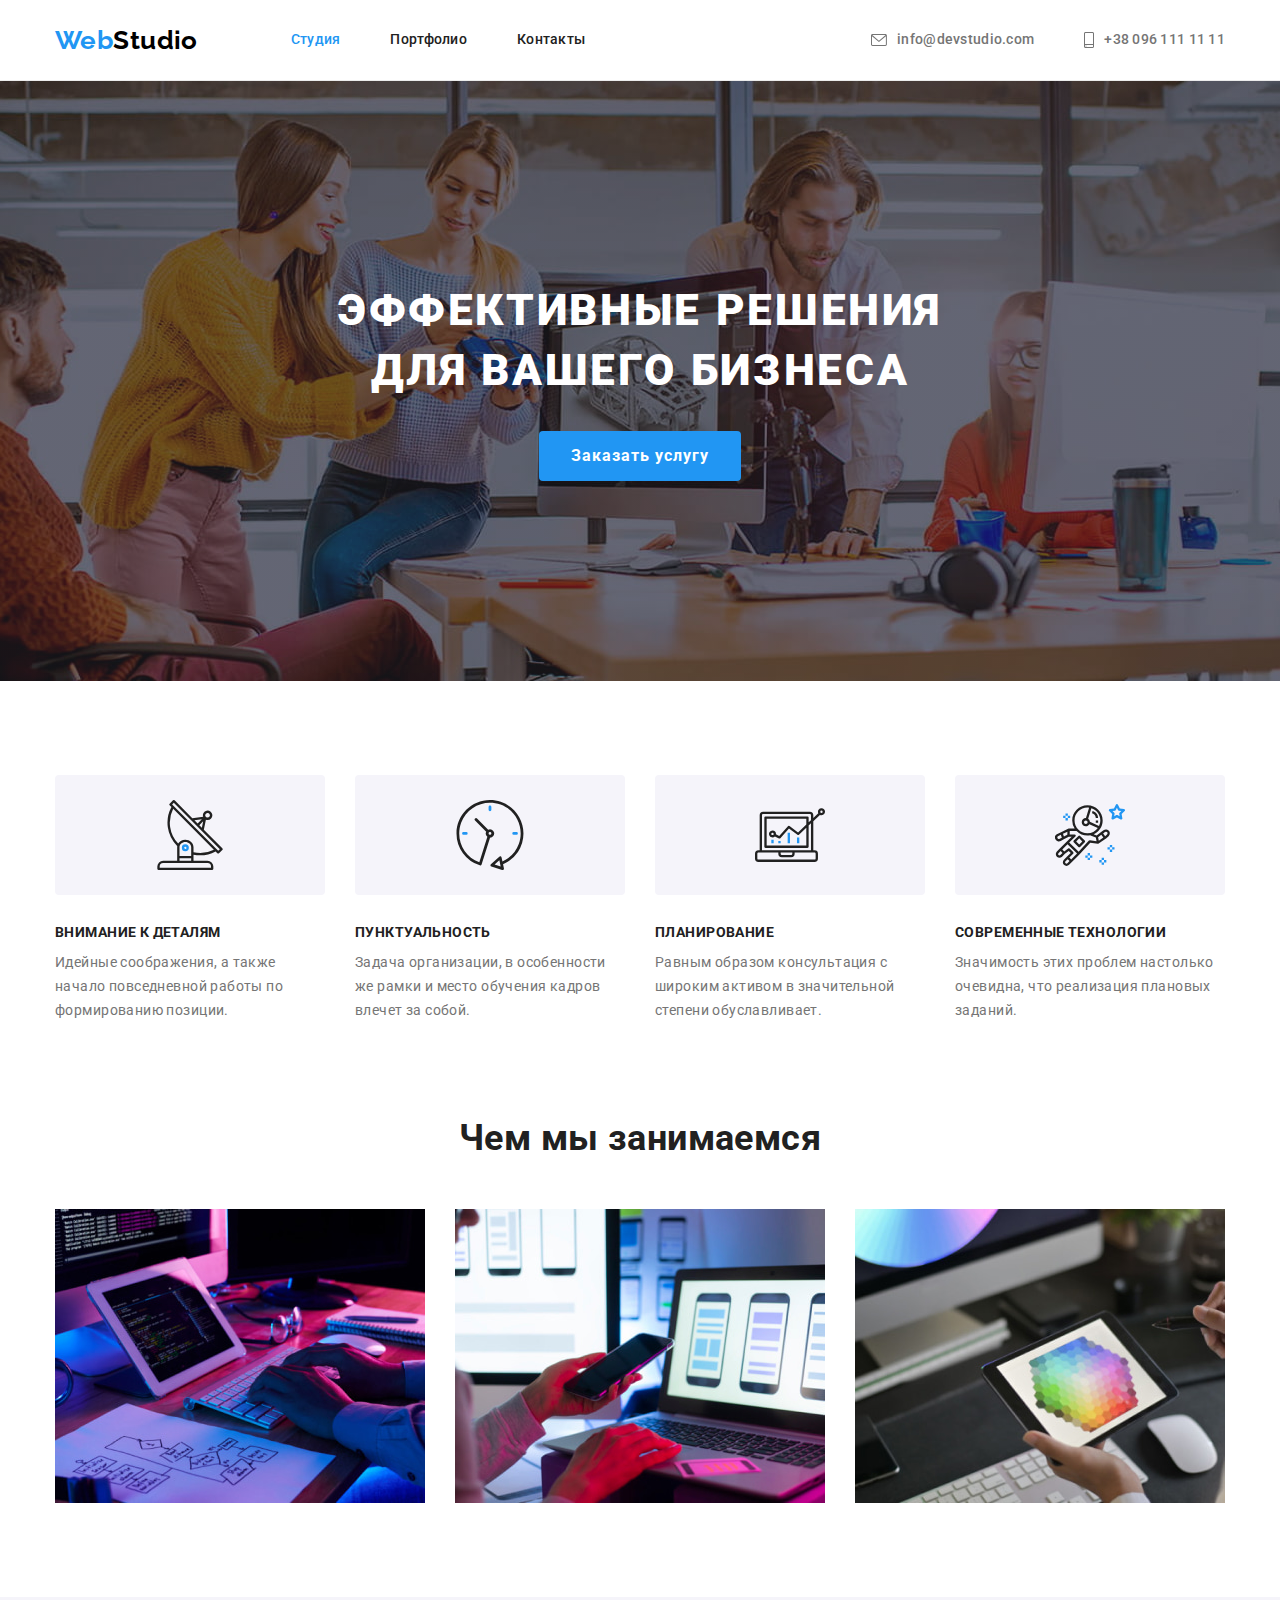
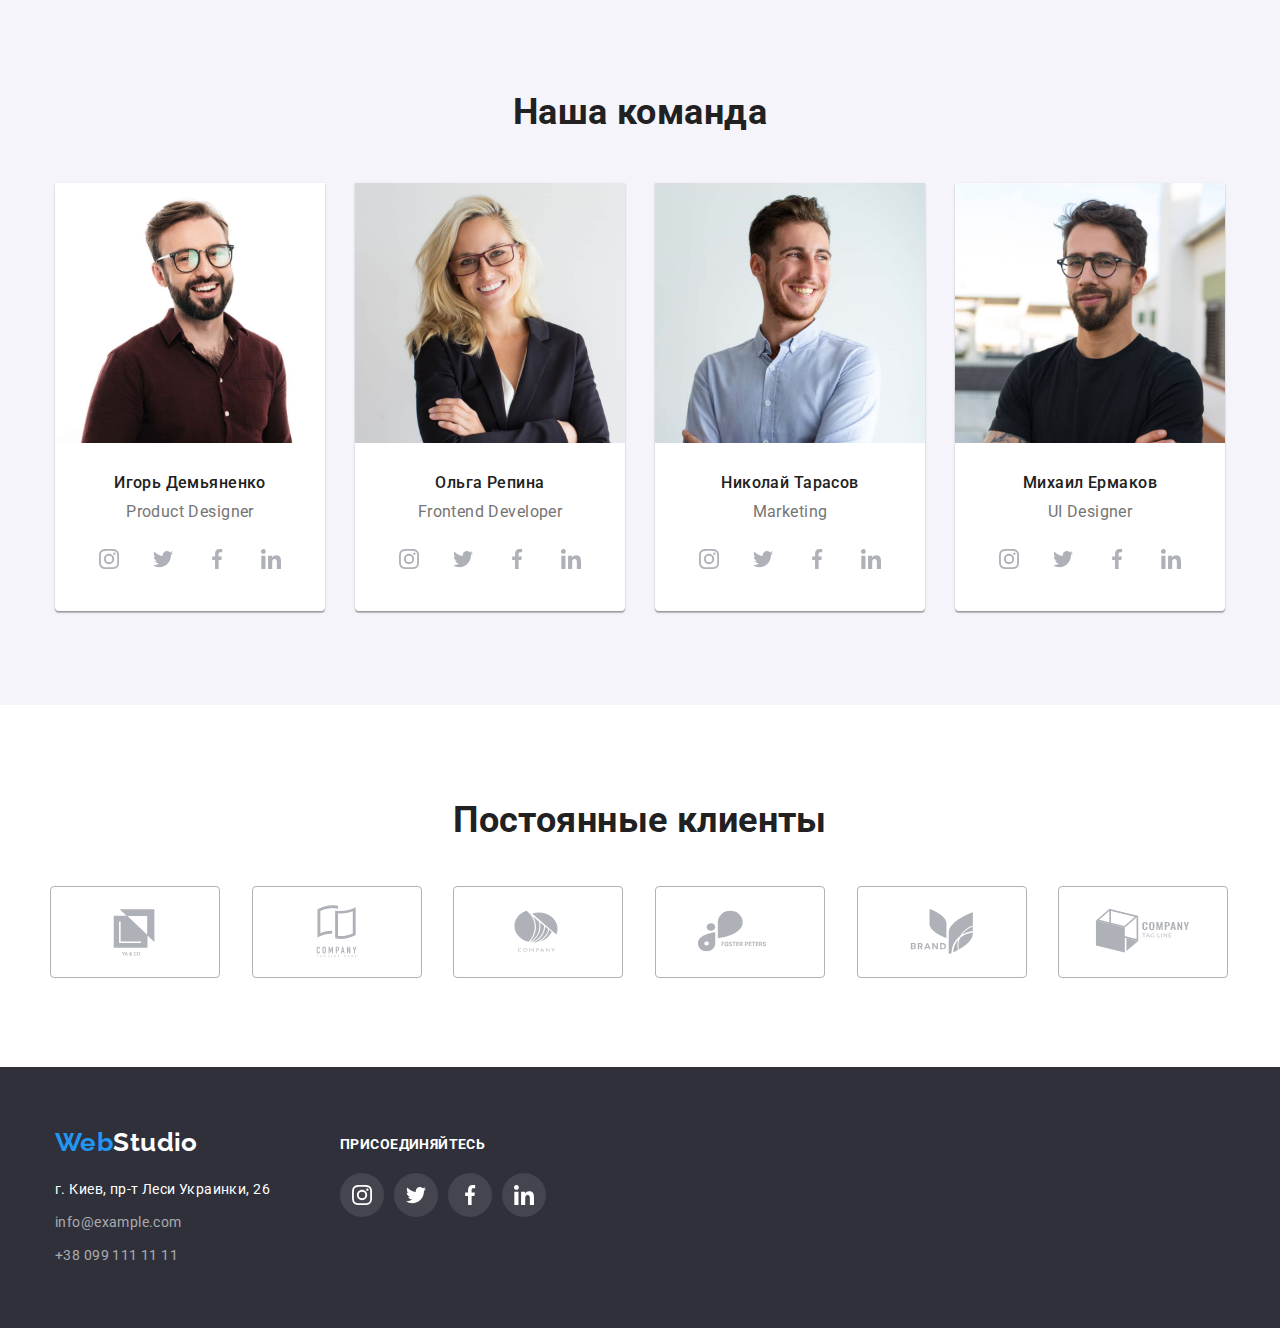
==== commit f1abc7d1: "fixed 1 changed size and color of headers icons" ====
--- a/index.html
+++ b/index.html
@@ -68,8 +68,8 @@
               >
                 <svg
                   class="header-contacts-icon icon-smartphone"
-                  width="16"
-                  height="12"
+                  width="10"
+                  height="16"
                 >
                   <use href="./images/icons.svg#icon-smartphone"></use></svg
                 >+38 096 111 11 11</a
--- a/css/styles.css
+++ b/css/styles.css
@@ -114,12 +114,19 @@
 }
 
 .header-contacts a {
-    color: var(--main-cl); 
+    color: var(--main-cl);
     font-weight: 500;
     line-height: 1.14px;
     letter-spacing: 0.02em;
     text-decoration: none;
     list-style: none;
+}
+
+/* fixed 1 size of icons in header by changes in sprite */
+/* fixed color of icons in header */
+
+.header-contacts-icon {
+    fill: var(--main-cl);
 }
 
 .header-contacts-item:hover .icon-envelope,
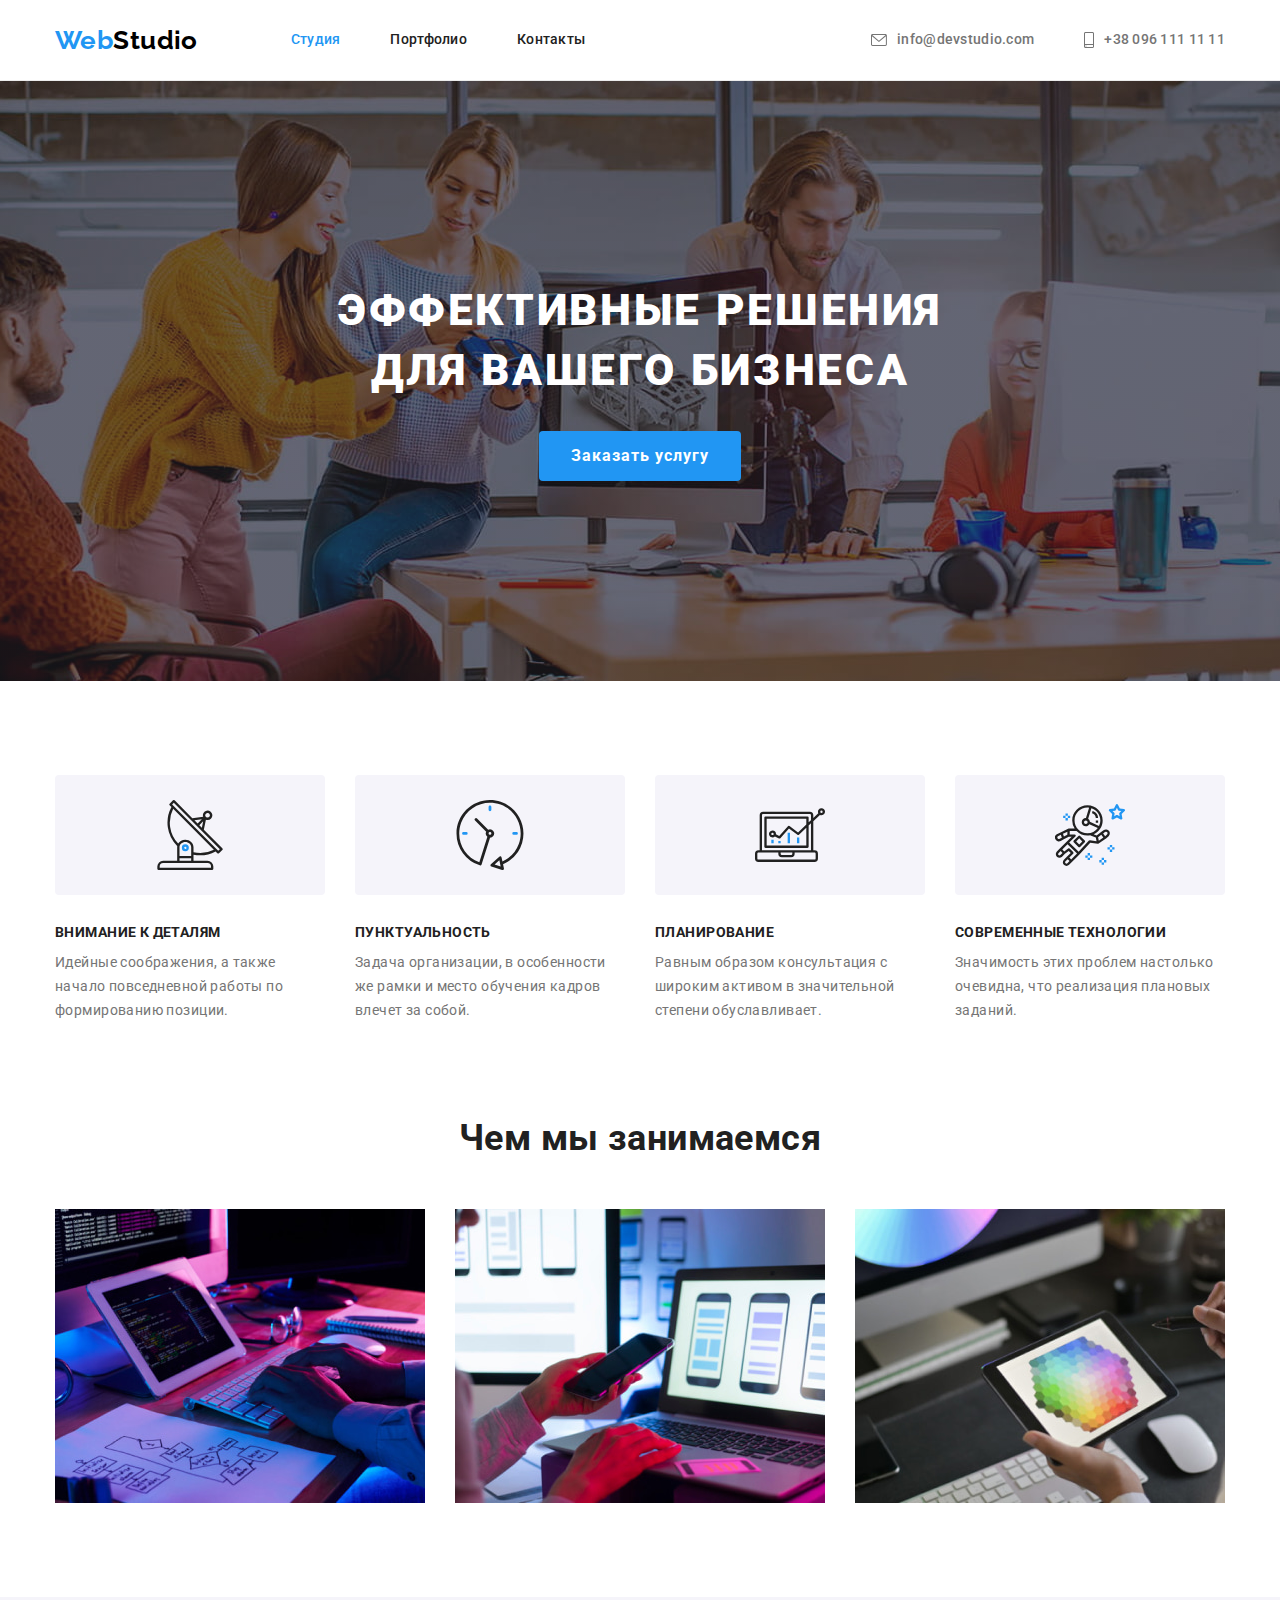
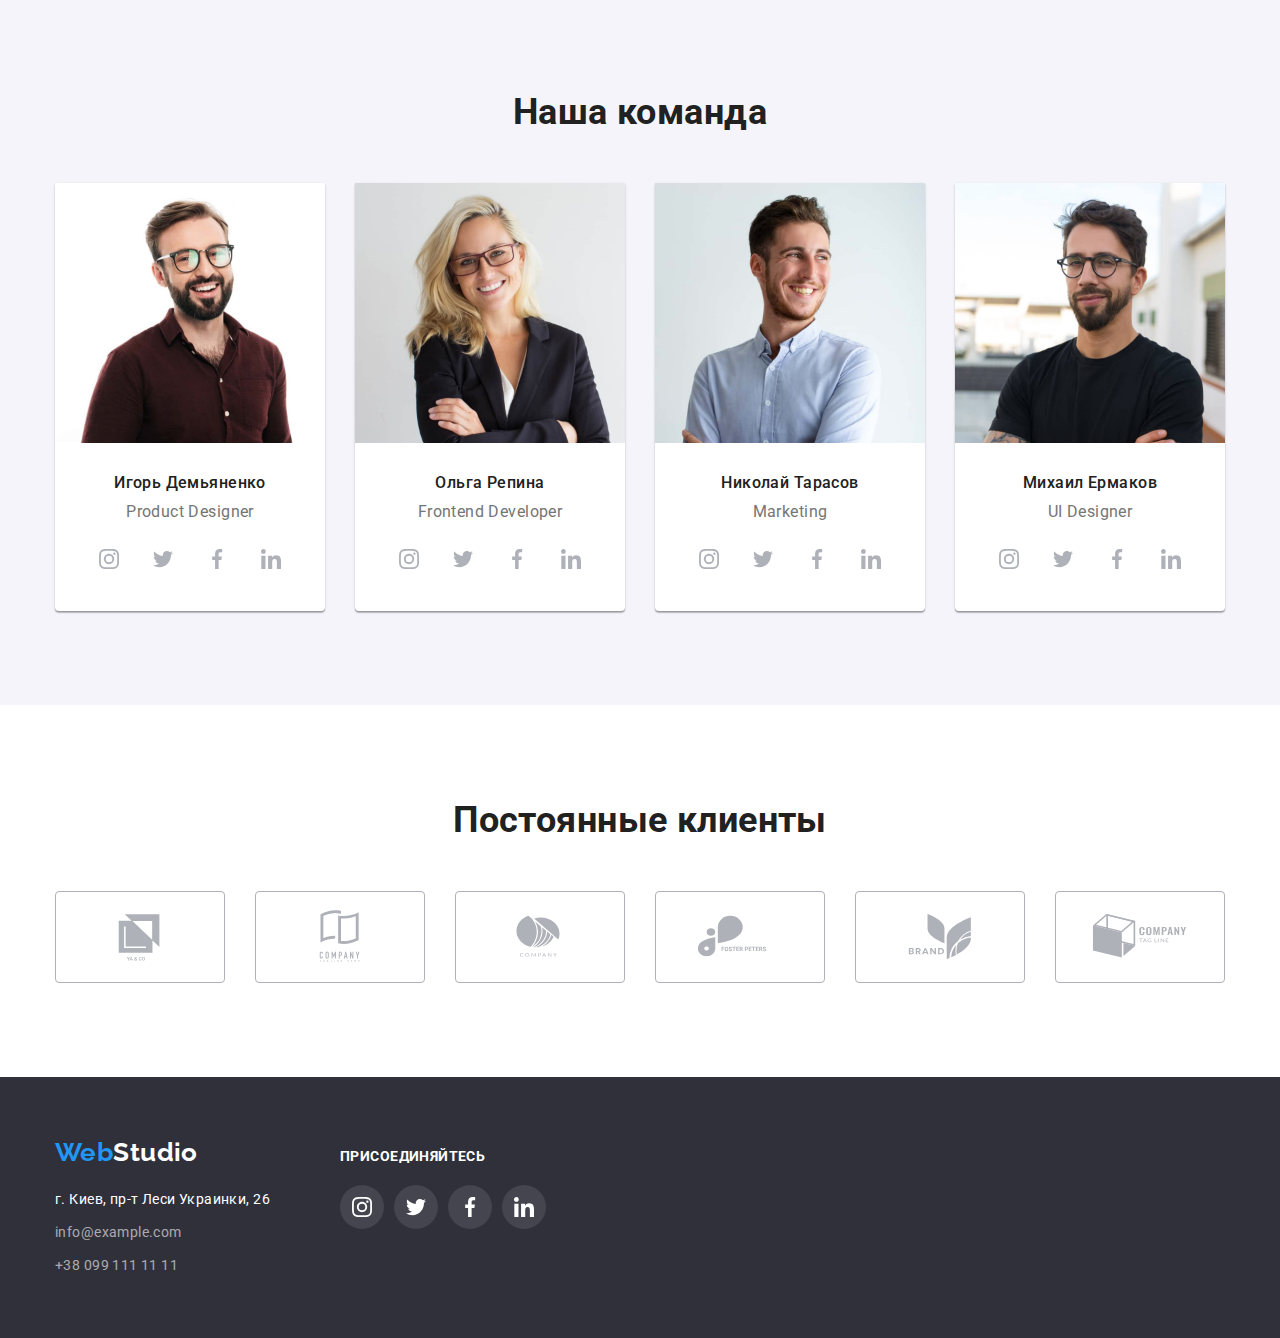
==== commit 7aedbc83: "fixed 7,8,9 deleted over added baseline to footer" ====
--- a/index.html
+++ b/index.html
@@ -573,7 +573,7 @@
         </div>
         <!-- footer-smi-box -->
         <div class="footer-smi-box">
-          <h3 class="footer-smi-title">Присоединяйтесь</h3>
+          <strong class="footer-smi-title">Присоединяйтесь</strong>
           <ul class="footer-smi-list list">
             <li class="footer-smi-item">
               <a
--- a/css/styles.css
+++ b/css/styles.css
@@ -178,7 +178,6 @@
 
 .header {
     border-bottom: 1px solid var(--border-header-cl);
-    max-width: 1600px;
     margin-left: auto;
     margin-right: auto;
 }
@@ -400,9 +399,11 @@
 text-decoration: none;
 } 
 
+/* fixed 2 changed margin-bottom from items to list */
 .social-media {
     display: flex;
     justify-content: center;
+    margin-bottom: 30px;
 }
 
 .social-media-item:not(:last-child) {
@@ -431,21 +432,16 @@
     background-color: var(--accent-bg-cl);
 }
 
-.social-media-item {
-    margin-bottom: 30px;
-}
-
 /* CLIENTS */
 .clients {
-    background: var(--main-bg-cl);
-}
-
+    background-color: var(--main-bg-cl);
+}
+/* fixed 4 deleted margin */
     .clients-title {
     font-weight: 700;
     font-size: 36px;
     line-height: 1.17;
     color: var(--second-cl);
-    margin-top: 0;
     margin-bottom: 50px;
     display: flex;
     justify-content: center;
@@ -470,7 +466,8 @@
     fill: var(--border-clients-cl);
 }
 
-.clients-list {
+/* fixed 5 corrected formula */
+.clients-list-container {
     --items: 6;
     --indent: 30px;
 }
@@ -524,7 +521,6 @@
     padding-bottom: 60px;
     margin-left: auto;
     margin-right: auto;
-    max-width: 1600px;
 }
 
 /* footer flexbox*/
@@ -541,16 +537,16 @@
     list-style: none;
 }
  /* footer smi */
+ /* fixed 9 added baseline to footer */
 .footer-container {
     display: flex;
-}
-
+    align-items: baseline;
+}
+
+/* fixed 7,8 deleted over */
 .footer-smi-box {
     margin-left: 70px;
-    align-items: baseline;
     width: 206px;
-    height: 80px;
-    margin-top: 6px;
 }
 
 .footer-smi-title {
@@ -723,15 +719,14 @@
 }
 
 /* SECTIONS */
+/* fixed 3 deleted max-width in section */
 .section {
     padding-top: 94px;
     padding-bottom: 94px;
-    max-width: 1600px;
     margin-right: auto;
     margin-left: auto;
 }
 
-/* changed for correct padding of service */
 .service {
     padding-top: 0;
 }